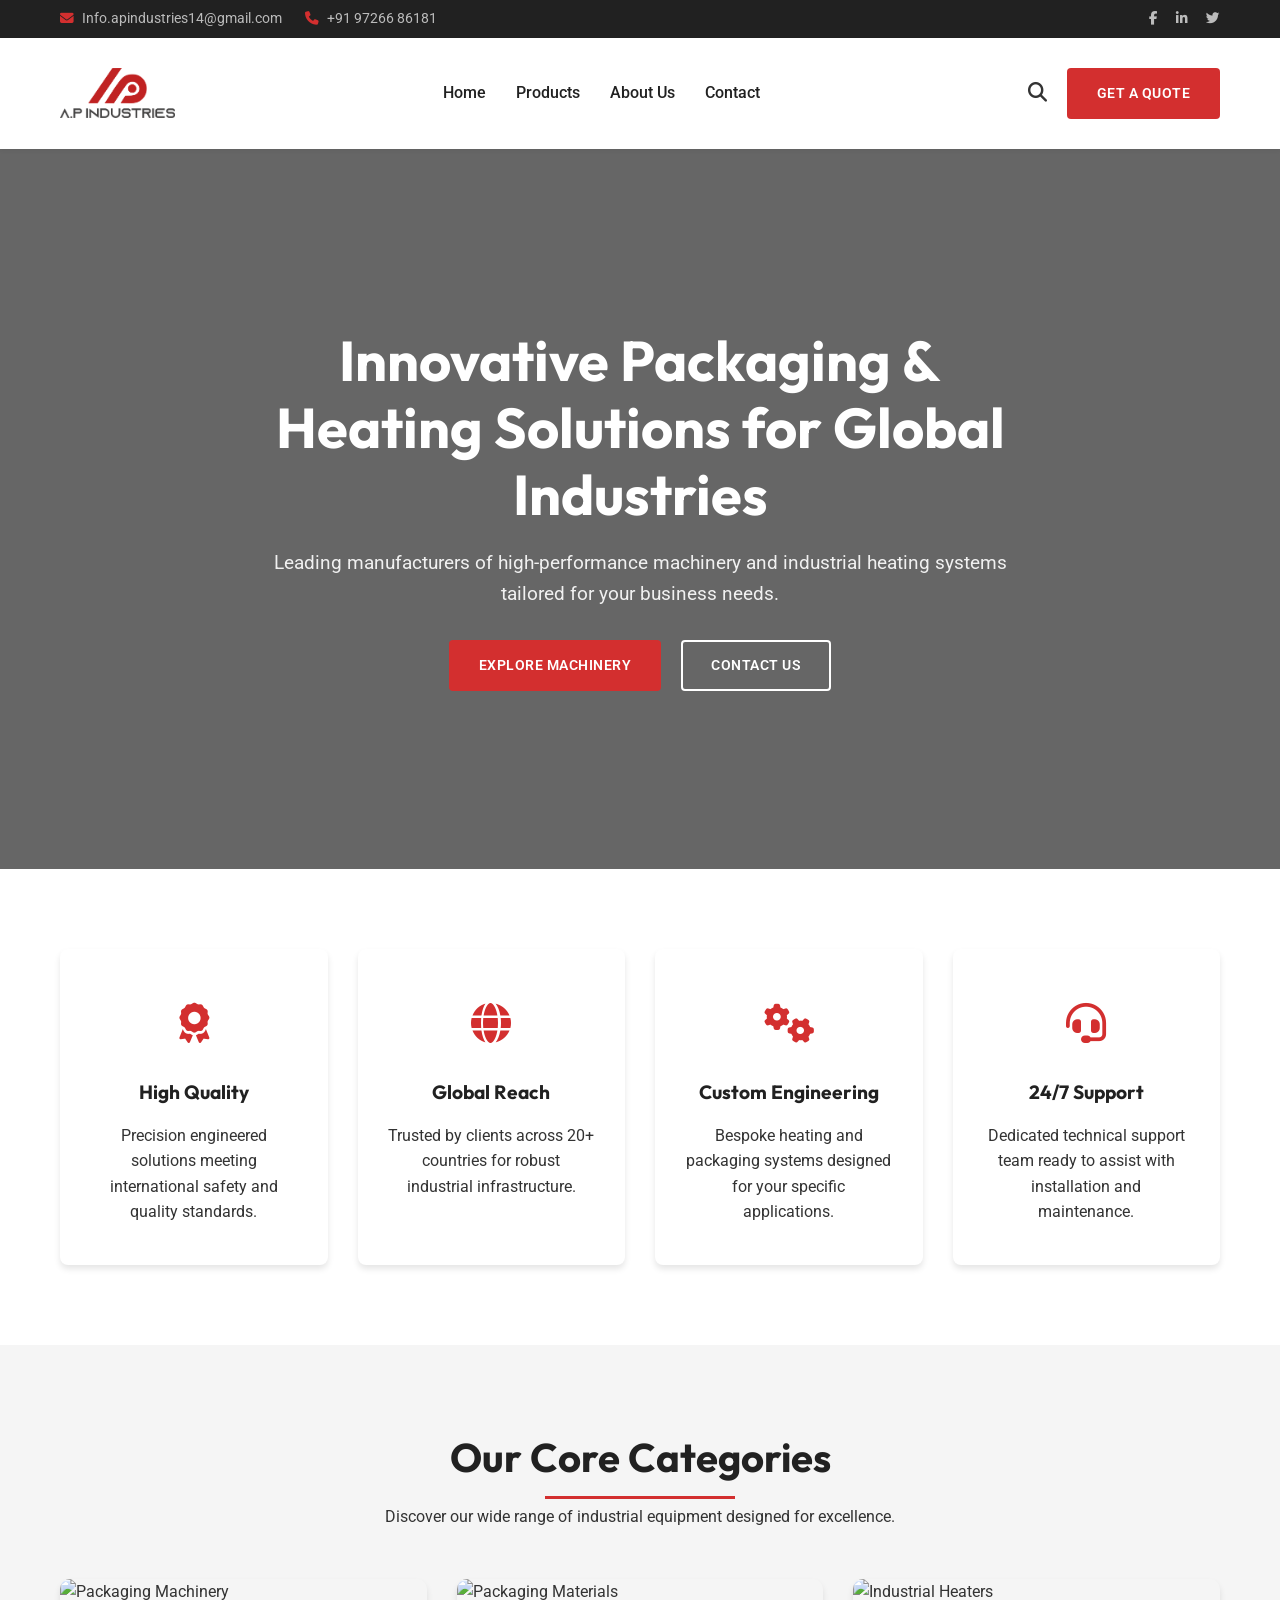
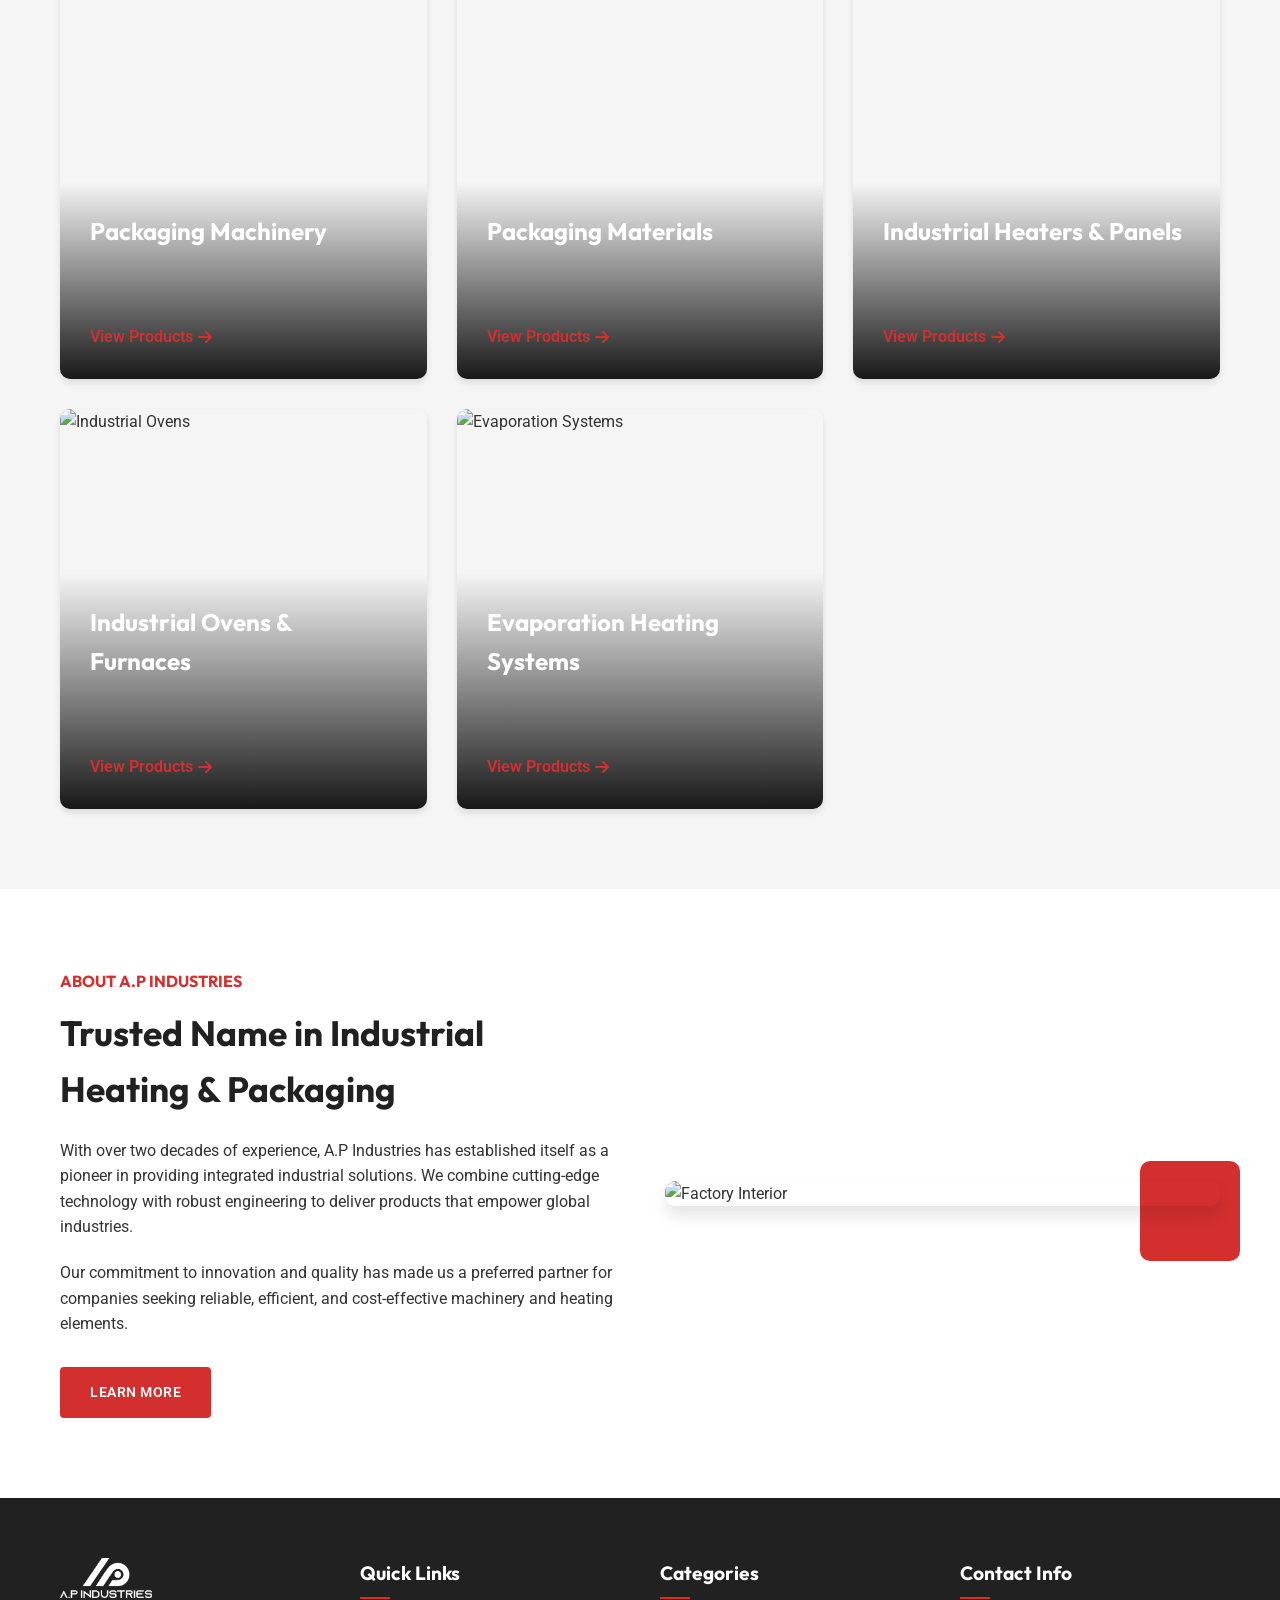
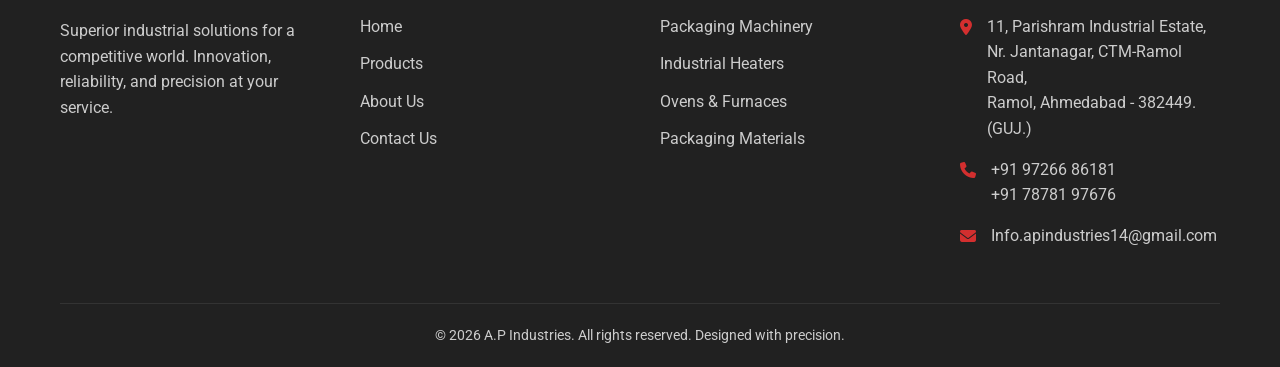
==== index.html @ d13d77f5 "added the Product listing page and fix some UI issues" ====
<!DOCTYPE html>
<html lang="en">

<head>
    <meta charset="UTF-8">
    <meta name="viewport" content="width=device-width, initial-scale=1.0">
    <title>A.P Industries | Innovative Packaging & Heating Solutions</title>

    <!-- SEO Meta Tags -->
    <meta name="description"
        content="A.P Industries is a leading manufacturer of Packaging Machinery, Materials, Industrial Heaters, Ovens, and Evaporation Systems. High-quality industrial solutions.">
    <meta name="keywords"
        content="Packaging Machinery, Industrial Heaters, Control Panels, Industrial Ovens, Furnaces, Evaporation Systems, AP Industries">
    <meta name="author" content="A.P Industries">

    <!-- Favicon -->
    <link rel="icon" href="images/favicon.ico" type="image/x-icon">

    <!-- External CSS -->
    <link rel="stylesheet" href="css/style.css">

    <!-- Font Awesome for Icons -->
    <link rel="stylesheet" href="https://cdnjs.cloudflare.com/ajax/libs/font-awesome/6.4.0/css/all.min.css">
</head>

<body>

    <!-- Top Bar -->
    <div class="top-bar">
        <div class="container">
            <div class="top-bar-info">
                <span><i class="fas fa-envelope"></i> Info.apindustries14@gmail.com</span>
                <span><i class="fas fa-phone"></i> +91 97266 86181</span>
            </div>
            <div class="top-bar-social">
                <a href="#"><i class="fab fa-facebook-f"></i></a>
                <a href="#" style="margin-left: 15px;"><i class="fab fa-linkedin-in"></i></a>
                <a href="#" style="margin-left: 15px;"><i class="fab fa-twitter"></i></a>
            </div>
        </div>
    </div>

    <!-- Header Navigation -->
    <header>
        <div class="container">
            <nav class="nav-container">
                <a href="index.html" class="logo">
                    <img src="images/logo.png" alt="A.P Industries Logo">
                </a>

                <ul class="nav-links">
                    <li><a href="#home">Home</a></li>
                    <li><a href="industrial-packaging-heating-categories.html">Products</a></li>
                    <li><a href="#about">About Us</a></li>
                    <li><a href="contact.html">Contact</a></li>
                </ul>

                <div class="nav-actions">
                    <div class="search-icon"><i class="fas fa-search"></i></div>
                    <a href="contact.html" class="btn btn-primary">Get a Quote</a>
                    <div class="mobile-toggle" id="mobile-menu-open"><i class="fas fa-bars"></i></div>
                </div>
            </nav>
        </div>
    </header>

    <!-- Mobile Menu Drawer -->
    <div class="overlay-bg" id="overlay"></div>
    <div class="mobile-menu" id="mobile-menu">
        <div class="close-menu" id="mobile-menu-close"><i class="fas fa-times"></i></div>
        <ul>
            <li><a href="#home">Home</a></li>
            <li><a href="industrial-packaging-heating-categories.html">Products</a></li>
            <li><a href="#about">About Us</a></li>
            <li><a href="contact.html">Contact</a></li>
            <li><a href="contact.html" style="color: var(--primary-color);">Get a Quote</a></li>
        </ul>
    </div>

    <!-- Hero Section -->
    <section class="hero" id="home">
        <div class="container">
            <div class="hero-content">
                <h1>Innovative Packaging & Heating Solutions for Global Industries</h1>
                <p>Leading manufacturers of high-performance machinery and industrial heating systems tailored for your
                    business needs.</p>
                <div class="hero-btns">
                    <a href="#products" class="btn btn-primary">Explore Machinery</a>
                    <a href="#contact" class="btn btn-outline">Contact Us</a>
                </div>
            </div>
        </div>
    </section>

    <!-- Key Features -->
    <section class="section-padding">
        <div class="container">
            <div class="features-grid">
                <div class="feature-card">
                    <div class="feature-icon"><i class="fas fa-award"></i></div>
                    <h3>High Quality</h3>
                    <p>Precision engineered solutions meeting international safety and quality standards.</p>
                </div>
                <div class="feature-card">
                    <div class="feature-icon"><i class="fas fa-globe"></i></div>
                    <h3>Global Reach</h3>
                    <p>Trusted by clients across 20+ countries for robust industrial infrastructure.</p>
                </div>
                <div class="feature-card">
                    <div class="feature-icon"><i class="fas fa-cogs"></i></div>
                    <h3>Custom Engineering</h3>
                    <p>Bespoke heating and packaging systems designed for your specific applications.</p>
                </div>
                <div class="feature-card">
                    <div class="feature-icon"><i class="fas fa-headset"></i></div>
                    <h3>24/7 Support</h3>
                    <p>Dedicated technical support team ready to assist with installation and maintenance.</p>
                </div>
            </div>
        </div>
    </section>

    <!-- Product Categories -->
    <section class="section-padding" id="products" style="background-color: var(--light-grey);">
        <div class="container">
            <div class="category-header">
                <h2>Our Core Categories</h2>
                <p>Discover our wide range of industrial equipment designed for excellence.</p>
            </div>

            <div class="product-grid">
                <!-- Category 1 -->
                <div class="product-card">
                    <img src="https://images.unsplash.com/photo-1581092160562-40aa08e78837?ixlib=rb-1.2.1&auto=format&fit=crop&w=800&q=80"
                        alt="Packaging Machinery" loading="lazy">
                    <div class="product-overlay">
                        <h3>Packaging Machinery</h3>
                        <p>Fully automated and semi-automated packaging solutions for various industries.</p>
                        <a href="industrial-packaging-heating-categories.html#packaging-machinery" class="view-btn">View
                            Products <i class="fas fa-arrow-right"></i></a>
                    </div>
                </div>

                <!-- Category 2 -->
                <div class="product-card">
                    <img src="https://images.unsplash.com/photo-1590247813693-5541d1c609fd?ixlib=rb-1.2.1&auto=format&fit=crop&w=800&q=80"
                        alt="Packaging Materials" loading="lazy">
                    <div class="product-overlay">
                        <h3>Packaging Materials</h3>
                        <p>High-grade straps, films, and protection materials for secure shipping.</p>
                        <a href="industrial-packaging-heating-categories.html#packaging-materials" class="view-btn">View
                            Products <i class="fas fa-arrow-right"></i></a>
                    </div>
                </div>

                <!-- Category 3 -->
                <div class="product-card">
                    <img src="https://images.unsplash.com/photo-1558346489-19413928158b?ixlib=rb-1.2.1&auto=format&fit=crop&w=800&q=80"
                        alt="Industrial Heaters" loading="lazy">
                    <div class="product-overlay">
                        <h3>Industrial Heaters & Panels</h3>
                        <p>Advanced heating elements and integrated control systems for efficiency.</p>
                        <a href="industrial-packaging-heating-categories.html#industrial-heaters-control-panels"
                            class="view-btn">View Products <i class="fas fa-arrow-right"></i></a>
                    </div>
                </div>

                <!-- Category 4 -->
                <div class="product-card">
                    <img src="https://images.unsplash.com/photo-1621905252507-b354bcadc0d6?ixlib=rb-1.2.1&auto=format&fit=crop&w=800&q=80"
                        alt="Industrial Ovens" loading="lazy">
                    <div class="product-overlay">
                        <h3>Industrial Ovens & Furnaces</h3>
                        <p>High-temperature processing solutions for curing, drying, and batch heating.</p>
                        <a href="industrial-packaging-heating-categories.html#industrial-ovens-furnaces"
                            class="view-btn">View Products <i class="fas fa-arrow-right"></i></a>
                    </div>
                </div>

                <!-- Category 5 -->
                <div class="product-card">
                    <img src="https://images.unsplash.com/photo-1544724569-5f546fd6f2b5?ixlib=rb-1.2.1&auto=format&fit=crop&w=800&q=80"
                        alt="Evaporation Systems" loading="lazy">
                    <div class="product-overlay">
                        <h3>Evaporation Heating Systems</h3>
                        <p>Specialized evaporative technology for chemical and thermal processing.</p>
                        <a href="#" class="view-btn">View Products <i class="fas fa-arrow-right"></i></a>
                    </div>
                </div>
            </div>
        </div>
    </section>

    <!-- About Section -->
    <section class="section-padding" id="about">
        <div class="container">
            <div class="about-flex">
                <div class="about-content">
                    <h4 style="color: var(--primary-color); text-transform: uppercase; margin-bottom: 10px;">About A.P
                        INDUSTRIES</h4>
                    <h2>Trusted Name in Industrial Heating & Packaging</h2>
                    <p>With over two decades of experience, A.P Industries has established itself as a pioneer in
                        providing integrated industrial solutions. We combine cutting-edge technology with robust
                        engineering to deliver products that empower global industries.</p>
                    <p>Our commitment to innovation and quality has made us a preferred partner for companies seeking
                        reliable, efficient, and cost-effective machinery and heating elements.</p>
                    <div style="margin-top: 30px;">
                        <a href="#" class="btn btn-primary">Learn More</a>
                    </div>
                </div>
                <div class="about-image">
                    <img src="https://images.unsplash.com/photo-1504328345606-18bbc8c9d7d1?ixlib=rb-1.2.1&auto=format&fit=crop&w=800&q=80"
                        alt="Factory Interior" loading="lazy">
                </div>
            </div>
        </div>
    </section>

    <!-- Footer -->
    <footer>
        <div class="container">
            <div class="footer-grid">
                <div class="footer-col">
                    <img src="images/logo.png" alt="AP Logo"
                        style="height: 40px; margin-bottom: 20px; filter: brightness(0) invert(1);">
                    <p>Superior industrial solutions for a competitive world. Innovation, reliability, and precision at
                        your service.</p>
                </div>
                <div class="footer-col">
                    <h4>Quick Links</h4>
                    <ul>
                        <li><a href="#home">Home</a></li>
                        <li><a href="industrial-packaging-heating-categories.html">Products</a></li>
                        <li><a href="#about">About Us</a></li>
                        <li><a href="contact.html">Contact Us</a></li>
                    </ul>
                </div>
                <div class="footer-col">
                    <h4>Categories</h4>
                    <ul>
                        <li><a href="industrial-packaging-heating-categories.html#packaging-machinery">Packaging
                                Machinery</a></li>
                        <li><a href="industrial-packaging-heating-categories.html#industrial-heaters-control-panels">Industrial
                                Heaters</a></li>
                        <li><a href="industrial-packaging-heating-categories.html#industrial-ovens-furnaces">Ovens &
                                Furnaces</a></li>
                        <li><a href="industrial-packaging-heating-categories.html#packaging-materials">Packaging
                                Materials</a></li>
                    </ul>
                </div>
                <div class="footer-col">
                    <h4>Contact Info</h4>
                    <div class="contact-item">
                        <i class="fas fa-location-dot"></i>
                        <p>11, Parishram Industrial Estate, Nr. Jantanagar, CTM-Ramol Road,<br>Ramol, Ahmedabad -
                            382449. (GUJ.)</p>
                    </div>
                    <div class="contact-item">
                        <i class="fas fa-phone"></i>
                        <p>+91 97266 86181<br>+91 78781 97676</p>
                    </div>
                    <div class="contact-item">
                        <i class="fas fa-envelope"></i>
                        <p>Info.apindustries14@gmail.com</p>
                    </div>
                </div>
            </div>
            <div class="copyright-bar">
                <p>&copy; 2026 A.P Industries. All rights reserved. Designed with precision.</p>
            </div>
        </div>
    </footer>

    <!-- External JavaScript -->
    <script src="js/main.js"></script>
</body>

</html>
---- css/style.css ----
/* 
    A.P INDUSTRIES - Modern Industrial B2B CSS
    Primary Color: #D32F2F (Deep Red)
    Secondary Color: #212121 (Dark Charcoal)
*/

@import url('https://fonts.googleapis.com/css2?family=Roboto:wght@300;400;500;700&family=Outfit:wght@400;600;800&display=swap');

:root {
    --primary-color: #D32F2F;
    --primary-hover: #B71C1C;
    --secondary-color: #212121;
    --text-color: #333333;
    --light-grey: #F5F5F5;
    --border-color: #E0E0E0;
    --white: #FFFFFF;
    --transition: all 0.3s cubic-bezier(0.4, 0, 0.2, 1);
    --shadow-sm: 0 2px 4px rgba(0,0,0,0.05);
    --shadow-md: 0 4px 6px rgba(0,0,0,0.1);
    --shadow-lg: 0 10px 15px rgba(0,0,0,0.1);
}

* {
    margin: 0;
    padding: 0;
    box-sizing: border-box;
}

html {
    scroll-behavior: smooth;
}

body {
    font-family: 'Roboto', sans-serif;
    line-height: 1.6;
    color: var(--text-color);
    background-color: var(--white);
    overflow-x: hidden;
}

h1, h2, h3, h4, .font-heading {
    font-family: 'Outfit', sans-serif;
    font-weight: 700;
    color: var(--secondary-color);
}

a {
    text-decoration: none;
    color: inherit;
    transition: var(--transition);
}

ul {
    list-style: none;
}

img {
    max-width: 100%;
    height: auto;
    display: block;
}

.container {
    max-width: 1200px;
    margin: 0 auto;
    padding: 0 20px;
}

.section-padding {
    padding: 80px 0;
}

.btn {
    display: inline-block;
    padding: 12px 28px;
    border-radius: 4px;
    font-weight: 600;
    cursor: pointer;
    transition: var(--transition);
    border: 2px solid transparent;
    text-transform: uppercase;
    letter-spacing: 0.5px;
    font-size: 0.9rem;
}

.btn-primary {
    background-color: var(--primary-color);
    color: var(--white);
}

.btn-primary:hover {
    background-color: var(--primary-hover);
    transform: translateY(-2px);
    box-shadow: var(--shadow-md);
}

.btn-outline {
    border-color: var(--white);
    color: var(--white);
}

.btn-outline:hover {
    background-color: var(--white);
    color: var(--primary-color);
}

/* Header & Navigation */
.top-bar {
    background-color: var(--secondary-color);
    color: #BBB;
    padding: 8px 0;
    font-size: 0.85rem;
}

.top-bar .container {
    display: flex;
    justify-content: space-between;
    align-items: center;
}

.top-bar-info span {
    margin-right: 20px;
}

.top-bar-info i {
    color: var(--primary-color);
    margin-right: 5px;
}

header {
    background-color: var(--white);
    box-shadow: var(--shadow-sm);
    position: sticky;
    top: 0;
    z-index: 1000;
}

.nav-container {
    display: flex;
    justify-content: space-between;
    align-items: center;
    padding: 15px 0;
}

.logo img {
    height: 50px;
}

.nav-links {
    display: flex;
    gap: 30px;
    align-items: center;
}

.nav-links a {
    font-weight: 500;
    color: var(--secondary-color);
    position: relative;
}

.nav-links a:after {
    content: '';
    position: absolute;
    width: 0;
    height: 2px;
    bottom: -5px;
    left: 0;
    background-color: var(--primary-color);
    transition: var(--transition);
}

.nav-links a:hover {
    color: var(--primary-color);
}

.nav-links a:hover:after {
    width: 100%;
}

.nav-actions {
    display: flex;
    align-items: center;
    gap: 20px;
}

.search-icon {
    font-size: 1.2rem;
    cursor: pointer;
}

.mobile-toggle {
    display: none;
    font-size: 1.5rem;
    cursor: pointer;
}

/* Hero Section */
.hero {
    height: 80vh;
    min-height: 500px;
    background: linear-gradient(rgba(0,0,0,0.6), rgba(0,0,0,0.6)), url('https://images.unsplash.com/photo-1581091226825-a6a2a5aee158?ixlib=rb-1.2.1&auto=format&fit=crop&w=1350&q=80');
    background-size: cover;
    background-position: center;
    display: flex;
    align-items: center;
    color: var(--white);
    text-align: center;
}

.hero-content {
    max-width: 800px;
    margin: 0 auto;
}

.hero h1 {
    font-size: 3.5rem;
    color: var(--white);
    line-height: 1.2;
    margin-bottom: 20px;
    animation: fadeInUp 0.8s ease-out;
}

.hero p {
    font-size: 1.2rem;
    margin-bottom: 30px;
    opacity: 0.9;
    animation: fadeInUp 1s ease-out;
}

.hero-btns {
    display: flex;
    justify-content: center;
    gap: 20px;
    animation: fadeInUp 1.2s ease-out;
}

/* Key Features */
.features-grid {
    display: grid;
    grid-template-columns: repeat(auto-fit, minmax(250px, 1fr));
    gap: 30px;
}

.feature-card {
    background: var(--white);
    padding: 40px 30px;
    text-align: center;
    border-radius: 8px;
    box-shadow: var(--shadow-md);
    transition: var(--transition);
    border-top: 4px solid transparent;
}

.feature-card:hover {
    transform: translateY(-10px);
    border-top-color: var(--primary-color);
    box-shadow: var(--shadow-lg);
}

.feature-icon {
    font-size: 2.5rem;
    color: var(--primary-color);
    margin-bottom: 20px;
}

.feature-card h3 {
    margin-bottom: 15px;
    font-size: 1.2rem;
}

/* Product Categories */
.category-header {
    text-align: center;
    margin-bottom: 50px;
}

.category-header h2 {
    font-size: 2.5rem;
    margin-bottom: 15px;
    position: relative;
    display: inline-block;
}

.category-header h2:after {
    content: '';
    position: absolute;
    width: 50%;
    height: 3px;
    background-color: var(--primary-color);
    bottom: -10px;
    left: 25%;
}

.product-grid {
    display: grid;
    grid-template-columns: repeat(auto-fit, minmax(350px, 1fr));
    gap: 30px;
}

.product-card {
    position: relative;
    overflow: hidden;
    border-radius: 10px;
    box-shadow: var(--shadow-md);
    height: 400px;
}

.product-card img {
    width: 100%;
    height: 100%;
    object-fit: cover;
    transition: transform 0.5s ease;
}

.product-overlay {
    position: absolute;
    bottom: 0;
    left: 0;
    width: 100%;
    padding: 30px;
    background: linear-gradient(transparent, rgba(0,0,0,0.9));
    color: var(--white);
    transition: var(--transition);
}

.product-card:hover img {
    transform: scale(1.1);
}

.product-card:hover .product-overlay {
    padding-bottom: 50px;
}

.product-overlay h3 {
    color: var(--white);
    font-size: 1.5rem;
    margin-bottom: 10px;
}

.product-overlay p {
    font-size: 0.95rem;
    margin-bottom: 15px;
    opacity: 0;
    transform: translateY(20px);
    transition: var(--transition);
}

.product-card:hover .product-overlay p {
    opacity: 1;
    transform: translateY(0);
}

.view-btn {
    color: var(--primary-color);
    font-weight: 600;
    display: flex;
    align-items: center;
    gap: 5px;
}

.view-btn:hover {
    gap: 10px;
}

/* About Section */
.about-section {
    background-color: var(--light-grey);
}

.about-flex {
    display: flex;
    align-items: center;
    gap: 50px;
}

.about-content {
    flex: 1;
}

.about-image {
    flex: 1;
    position: relative;
}

.about-image img {
    border-radius: 10px;
    box-shadow: var(--shadow-lg);
}

.about-image:after {
    content: '';
    position: absolute;
    top: -20px;
    right: -20px;
    width: 100px;
    height: 100px;
    background-color: var(--primary-color);
    z-index: -1;
    border-radius: 10px;
}

.about-content h2 {
    font-size: 2.2rem;
    margin-bottom: 20px;
}

.about-content p {
    margin-bottom: 20px;
}

/* FooterStyles */
footer {
    background-color: var(--secondary-color);
    color: #CCC;
    padding: 60px 0 0;
}

.footer-grid {
    display: grid;
    grid-template-columns: repeat(auto-fit, minmax(200px, 1fr));
    gap: 40px;
    margin-bottom: 40px;
}

.footer-col h4 {
    color: var(--white);
    margin-bottom: 25px;
    font-size: 1.2rem;
    position: relative;
}

.footer-col h4:after {
    content: '';
    position: absolute;
    width: 30px;
    height: 2px;
    background-color: var(--primary-color);
    bottom: -10px;
    left: 0;
}

.footer-col ul li {
    margin-bottom: 12px;
}

.footer-col ul li a:hover {
    color: var(--primary-color);
    padding-left: 5px;
}

.contact-item {
    display: flex;
    gap: 15px;
    margin-bottom: 15px;
}

.contact-item i {
    color: var(--primary-color);
    margin-top: 5px;
}

.newsletter-form {
    display: flex;
    margin-top: 15px;
}

.newsletter-form input {
    flex: 1;
    padding: 10px;
    border: none;
    border-radius: 4px 0 0 4px;
}

.newsletter-form button {
    background-color: var(--primary-color);
    color: var(--white);
    border: none;
    padding: 0 20px;
    border-radius: 0 4px 4px 0;
    cursor: pointer;
}

.copyright-bar {
    border-top: 1px solid #333;
    padding: 20px 0;
    text-align: center;
    font-size: 0.9rem;
}

/* Animations */
@keyframes fadeInUp {
    from {
        opacity: 0;
        transform: translateY(30px);
    }
    to {
        opacity: 1;
        transform: translateY(0);
    }
}

/* Mobile Responsive */
@media (max-width: 992px) {
    .nav-links {
        display: none;
    }
    
    .mobile-toggle {
        display: block;
    }
    
    .hero h1 {
        font-size: 2.5rem;
    }
    
    .about-flex {
        flex-direction: column;
    }
}

@media (max-width: 768px) {
    .hero h1 {
        font-size: 2rem;
    }
    
    .section-padding {
        padding: 50px 0;
    }
    
    .product-grid {
        grid-template-columns: 1fr;
    }
}

/* Side Menu for Mobile */
.mobile-menu {
    position: fixed;
    top: 0;
    right: -100%;
    width: 300px;
    height: 100vh;
    background-color: var(--secondary-color);
    z-index: 2000;
    padding: 50px 30px;
    transition: 0.5s;
    box-shadow: -5px 0 15px rgba(0,0,0,0.5);
}

.mobile-menu.active {
    right: 0;
}

.mobile-menu .close-menu {
    position: absolute;
    top: 20px;
    right: 20px;
    color: var(--white);
    font-size: 1.5rem;
    cursor: pointer;
}

.mobile-menu ul li {
    margin-bottom: 25px;
}

.mobile-menu ul li a {
    color: var(--white);
    font-size: 1.2rem;
    font-family: 'Outfit', sans-serif;
}

.overlay-bg {
    position: fixed;
    top: 0;
    left: 0;
    width: 100%;
    height: 100%;
    background: rgba(0,0,0,0.7);
    z-index: 1500;
    display: none;
}

.overlay-bg.active {
    display: block;
}

/* ==========================================================================
   Category Page Specific Styles
   ========================================================================== */

/* Categories Hero */
.categories-hero {
    height: 45vh;
    min-height: 320px;
    background: linear-gradient(rgba(33, 33, 33, 0.8), rgba(33, 33, 33, 0.85)), url('https://images.unsplash.com/photo-1581091226825-a6a2a5aee158?ixlib=rb-1.2.1&auto=format&fit=crop&w=1350&q=80');
    background-size: cover;
    background-position: center;
    display: flex;
    align-items: center;
    color: var(--white);
    text-align: center;
}

.categories-hero h1 {
    font-size: 3rem;
    color: var(--white);
    margin-bottom: 15px;
    animation: fadeInUp 0.8s ease-out;
}

.categories-hero p {
    font-size: 1.1rem;
    max-width: 700px;
    margin: 0 auto;
    opacity: 0.9;
    animation: fadeInUp 1s ease-out;
}

/* Category Quick Navigation Cards */
.category-nav-section {
    padding: 60px 0;
    background-color: var(--white);
    border-bottom: 1px solid var(--border-color);
}

.category-nav-grid {
    display: grid;
    grid-template-columns: repeat(auto-fit, minmax(220px, 1fr));
    gap: 20px;
    margin-top: 30px;
}

.category-nav-card {
    background: var(--white);
    border: 1px solid var(--border-color);
    border-radius: 8px;
    padding: 25px 20px;
    text-align: center;
    box-shadow: var(--shadow-sm);
    transition: var(--transition);
    display: block;
}

.category-nav-card:hover {
    transform: translateY(-5px);
    box-shadow: var(--shadow-md);
    border-color: var(--primary-color);
}

.category-nav-card i {
    font-size: 2rem;
    color: var(--primary-color);
    margin-bottom: 15px;
    transition: var(--transition);
}

.category-nav-card:hover i {
    transform: scale(1.1);
}

.category-nav-card h3 {
    font-size: 1.1rem;
    color: var(--secondary-color);
    margin-bottom: 5px;
}

.category-nav-card span {
    font-size: 0.85rem;
    color: var(--primary-color);
    font-weight: 600;
}

/* Category Detail Sections */
.category-detail-section {
    padding: 80px 0;
    scroll-margin-top: 80px; /* Offset for sticky header */
}

.category-detail-section:nth-of-type(even) {
    background-color: var(--light-grey);
}

.category-detail-header {
    margin-bottom: 40px;
}

.category-detail-header h2 {
    font-size: 2.2rem;
    color: var(--secondary-color);
    margin-bottom: 15px;
    display: flex;
    align-items: center;
    gap: 15px;
}

.category-detail-header h2 i {
    color: var(--primary-color);
    font-size: 1.8rem;
}

.category-detail-desc {
    font-size: 1.1rem;
    color: #555;
    max-width: 900px;
    line-height: 1.7;
    margin-bottom: 25px;
}

.category-detail-meta {
    display: grid;
    grid-template-columns: 2fr 1fr;
    gap: 40px;
    margin-bottom: 40px;
}

.category-text-block {
    display: flex;
    flex-direction: column;
    justify-content: center;
}

.category-text-block p {
    margin-bottom: 15px;
    line-height: 1.7;
}

.category-feature-list {
    margin-top: 15px;
    display: grid;
    grid-template-columns: 1fr 1fr;
    gap: 12px;
}

.category-feature-list li {
    display: flex;
    align-items: center;
    gap: 10px;
    font-size: 0.95rem;
}

.category-feature-list li i {
    color: var(--primary-color);
    font-size: 1rem;
}

.category-spec-box {
    background: var(--white);
    border: 1px solid var(--border-color);
    border-radius: 8px;
    padding: 25px;
    box-shadow: var(--shadow-sm);
    align-self: start;
}

.category-detail-section:nth-of-type(even) .category-spec-box {
    background: var(--white);
}

.category-spec-box h4 {
    font-size: 1.1rem;
    margin-bottom: 15px;
    border-bottom: 2px solid var(--primary-color);
    padding-bottom: 8px;
    color: var(--secondary-color);
}

.category-spec-box ul li {
    margin-bottom: 10px;
    font-size: 0.9rem;
    display: flex;
    justify-content: space-between;
    border-bottom: 1px dashed var(--border-color);
    padding-bottom: 5px;
}

.category-spec-box ul li span:last-child {
    font-weight: 600;
    color: var(--secondary-color);
}

/* Category Products Grid */
.category-products-grid {
    display: grid;
    grid-template-columns: repeat(auto-fit, minmax(280px, 1fr));
    gap: 30px;
    margin-top: 30px;
}

.category-product-card {
    background: var(--white);
    border-radius: 8px;
    border: 1px solid var(--border-color);
    overflow: hidden;
    box-shadow: var(--shadow-sm);
    transition: var(--transition);
    display: flex;
    flex-direction: column;
}

.category-product-card:hover {
    transform: translateY(-5px);
    box-shadow: var(--shadow-md);
    border-color: var(--primary-color);
}

.category-product-img-wrapper {
    height: 220px;
    overflow: hidden;
    position: relative;
    background-color: #fafafa;
    border-bottom: 1px solid var(--border-color);
    display: flex;
    align-items: center;
    justify-content: center;
}

.category-product-img-wrapper img {
    max-width: 100%;
    max-height: 100%;
    height: auto;
    width: auto;
    object-fit: contain;
    padding: 15px;
    transition: var(--transition);
}

.category-product-card:hover .category-product-img-wrapper img {
    transform: scale(1.05);
}

.category-product-info {
    padding: 20px;
    display: flex;
    flex-direction: column;
    flex-grow: 1;
}

.category-product-info h3 {
    font-size: 1.15rem;
    margin-bottom: 10px;
    color: var(--secondary-color);
}

.category-product-info p {
    font-size: 0.9rem;
    color: #666;
    line-height: 1.5;
    margin-bottom: 20px;
    flex-grow: 1;
}

.category-product-actions {
    display: flex;
    justify-content: space-between;
    align-items: center;
    border-top: 1px solid var(--border-color);
    padding-top: 15px;
    margin-top: auto;
}

.category-product-actions .product-status {
    font-size: 0.8rem;
    color: #2E7D32;
    font-weight: 600;
    display: flex;
    align-items: center;
    gap: 5px;
}

.category-product-actions .btn-quote {
    background-color: var(--primary-color);
    color: var(--white);
    border: none;
    border-radius: 4px;
    padding: 8px 16px;
    font-size: 0.85rem;
    font-weight: 600;
    cursor: pointer;
    transition: var(--transition);
}

.category-product-actions .btn-quote:hover {
    background-color: var(--primary-hover);
    transform: translateY(-1px);
}

/* Category Quick Inquiry Section */
.category-inquiry-section {
    padding: 80px 0;
    background: linear-gradient(rgba(33, 33, 33, 0.9), rgba(33, 33, 33, 0.95)), url('https://images.unsplash.com/photo-1504328345606-18bbc8c9d7d1?ixlib=rb-1.2.1&auto=format&fit=crop&w=1350&q=80');
    background-size: cover;
    background-position: center;
    color: var(--white);
}

.category-inquiry-flex {
    display: flex;
    align-items: center;
    gap: 50px;
}

.category-inquiry-content {
    flex: 1;
}

.category-inquiry-content h2 {
    color: var(--white);
    font-size: 2.2rem;
    margin-bottom: 20px;
}

.category-inquiry-content p {
    font-size: 1.1rem;
    line-height: 1.7;
    margin-bottom: 20px;
    color: #CCC;
}

.category-inquiry-form {
    flex: 1;
    background: var(--white);
    border-radius: 8px;
    padding: 40px;
    box-shadow: var(--shadow-lg);
    color: var(--secondary-color);
}

.category-inquiry-form h3 {
    margin-bottom: 20px;
    font-size: 1.4rem;
    border-bottom: 2px solid var(--primary-color);
    padding-bottom: 10px;
    color: var(--secondary-color);
}

.form-group-grid {
    display: grid;
    grid-template-columns: 1fr 1fr;
    gap: 15px;
}

.form-control-wrap {
    display: flex;
    flex-direction: column;
    margin-bottom: 15px;
}

.form-control-wrap label {
    font-size: 0.85rem;
    font-weight: 600;
    margin-bottom: 5px;
    color: #555;
}

.form-control-wrap input,
.form-control-wrap select,
.form-control-wrap textarea {
    padding: 10px 15px;
    border: 1px solid var(--border-color);
    border-radius: 4px;
    font-family: inherit;
    font-size: 0.95rem;
    transition: var(--transition);
}

.form-control-wrap input:focus,
.form-control-wrap select:focus,
.form-control-wrap textarea:focus {
    outline: none;
    border-color: var(--primary-color);
    box-shadow: 0 0 5px rgba(211, 47, 47, 0.2);
}

/* Responsive category styling */
@media (max-width: 992px) {
    .category-detail-meta {
        grid-template-columns: 1fr;
        gap: 30px;
    }
    .category-inquiry-flex {
        flex-direction: column;
        gap: 40px;
    }
    .categories-hero h1 {
        font-size: 2.3rem;
    }
    .category-feature-list {
        grid-template-columns: 1fr;
    }
}

.category-view-all-wrap {
    text-align: center;
    margin-top: 45px;
}

/* ==========================================================================
   Compact Product Listing Page Styles
   ========================================================================== */

.product-listing-hero {
    height: 35vh;
    min-height: 250px;
    background: linear-gradient(rgba(33, 33, 33, 0.85), rgba(33, 33, 33, 0.9)), url('https://images.unsplash.com/photo-1581091226825-a6a2a5aee158?ixlib=rb-1.2.1&auto=format&fit=crop&w=1350&q=80');
    background-size: cover;
    background-position: center;
    display: flex;
    align-items: center;
    color: var(--white);
    text-align: center;
}

.product-listing-hero h1 {
    font-size: 2.8rem;
    color: var(--white);
    margin-bottom: 10px;
}

.product-listing-hero p {
    font-size: 1.05rem;
    max-width: 800px;
    margin: 0 auto;
    opacity: 0.9;
}

.compact-listing-grid {
    display: grid;
    grid-template-columns: repeat(auto-fit, minmax(260px, 1fr));
    gap: 25px;
    margin-top: 40px;
}

.compact-product-card {
    background: var(--white);
    border: 1px solid var(--border-color);
    border-radius: 6px;
    overflow: hidden;
    box-shadow: var(--shadow-sm);
    transition: var(--transition);
    display: flex;
    flex-direction: column;
}

.compact-product-card:hover {
    transform: translateY(-4px);
    box-shadow: var(--shadow-md);
    border-color: var(--primary-color);
}

.compact-product-img-wrap {
    height: 160px;
    background-color: #fafafa;
    border-bottom: 1px solid var(--border-color);
    display: flex;
    align-items: center;
    justify-content: center;
    padding: 10px;
}

.compact-product-img-wrap img {
    max-width: 100%;
    max-height: 100%;
    width: auto;
    height: auto;
    object-fit: contain;
    transition: var(--transition);
}

.compact-product-card:hover .compact-product-img-wrap img {
    transform: scale(1.04);
}

.compact-product-content {
    padding: 15px;
    display: flex;
    flex-direction: column;
    flex-grow: 1;
}

.compact-product-content h3 {
    font-size: 1.05rem;
    margin-bottom: 8px;
    color: var(--secondary-color);
    line-height: 1.3;
}

.compact-product-content p {
    font-size: 0.82rem;
    color: #666;
    line-height: 1.4;
    margin-bottom: 12px;
}

.compact-product-specs {
    margin-top: auto;
    border-top: 1px dashed var(--border-color);
    padding-top: 10px;
}

.compact-product-specs h4 {
    font-size: 0.8rem;
    color: var(--secondary-color);
    text-transform: uppercase;
    letter-spacing: 0.5px;
    margin-bottom: 5px;
}

.compact-product-specs ul {
    list-style: none;
    padding: 0;
    margin: 0;
}

.compact-product-specs ul li {
    font-size: 0.78rem;
    line-height: 1.4;
    color: #555;
    display: flex;
    justify-content: space-between;
    border-bottom: 1px solid #f9f9f9;
    padding: 2px 0;
}

.compact-product-specs ul li span:first-child {
    font-weight: 500;
    color: #777;
}

.compact-product-specs ul li span:last-child {
    font-weight: 600;
    color: var(--secondary-color);
}

/* Dense styling adjustments for responsive views */
@media (max-width: 1200px) {
    .compact-listing-grid {
        grid-template-columns: repeat(3, 1fr);
    }
}

@media (max-width: 900px) {
    .compact-listing-grid {
        grid-template-columns: repeat(2, 1fr);
    }
    .product-listing-hero h1 {
        font-size: 2.2rem;
    }
}

@media (max-width: 600px) {
    .compact-listing-grid {
        grid-template-columns: 1fr;
    }
}

/* ==========================================================================
   Contact Page Specific Styles
   ========================================================================== */

.contact-layout-grid {
    display: grid;
    grid-template-columns: 1fr 1.2fr;
    gap: 40px;
    margin-top: 40px;
}

.contact-info-card {
    background: var(--white);
    border: 1px solid var(--border-color);
    border-radius: 8px;
    padding: 40px;
    box-shadow: var(--shadow-md);
    display: flex;
    flex-direction: column;
    gap: 30px;
    height: 100%;
}

.contact-detail-row {
    display: flex;
    gap: 20px;
    align-items: flex-start;
}

.contact-detail-icon {
    width: 50px;
    height: 50px;
    border-radius: 50%;
    background-color: rgba(211, 47, 47, 0.08);
    color: var(--primary-color);
    display: flex;
    align-items: center;
    justify-content: center;
    font-size: 1.3rem;
    flex-shrink: 0;
    transition: var(--transition);
}

.contact-info-card:hover .contact-detail-icon {
    background-color: var(--primary-color);
    color: var(--white);
    transform: scale(1.05);
}

.contact-detail-text {
    display: flex;
    flex-direction: column;
}

.contact-detail-text h4 {
    font-size: 1.05rem;
    margin-bottom: 6px;
    color: var(--secondary-color);
    text-transform: uppercase;
    letter-spacing: 0.5px;
}

.contact-detail-text p {
    font-size: 0.95rem;
    color: #555;
    line-height: 1.6;
}

.contact-detail-text a {
    color: var(--primary-color);
    font-weight: 500;
    transition: var(--transition);
}

.contact-detail-text a:hover {
    color: var(--primary-hover);
    text-decoration: underline;
}

.contact-map-wrap {
    margin-top: 60px;
    border-radius: 8px;
    overflow: hidden;
    box-shadow: var(--shadow-md);
    border: 1px solid var(--border-color);
}

.contact-map-wrap iframe {
    width: 100%;
    height: 450px;
    display: block;
    border: 0;
}

@media (max-width: 992px) {
    .contact-layout-grid {
        grid-template-columns: 1fr;
        gap: 30px;
    }
}
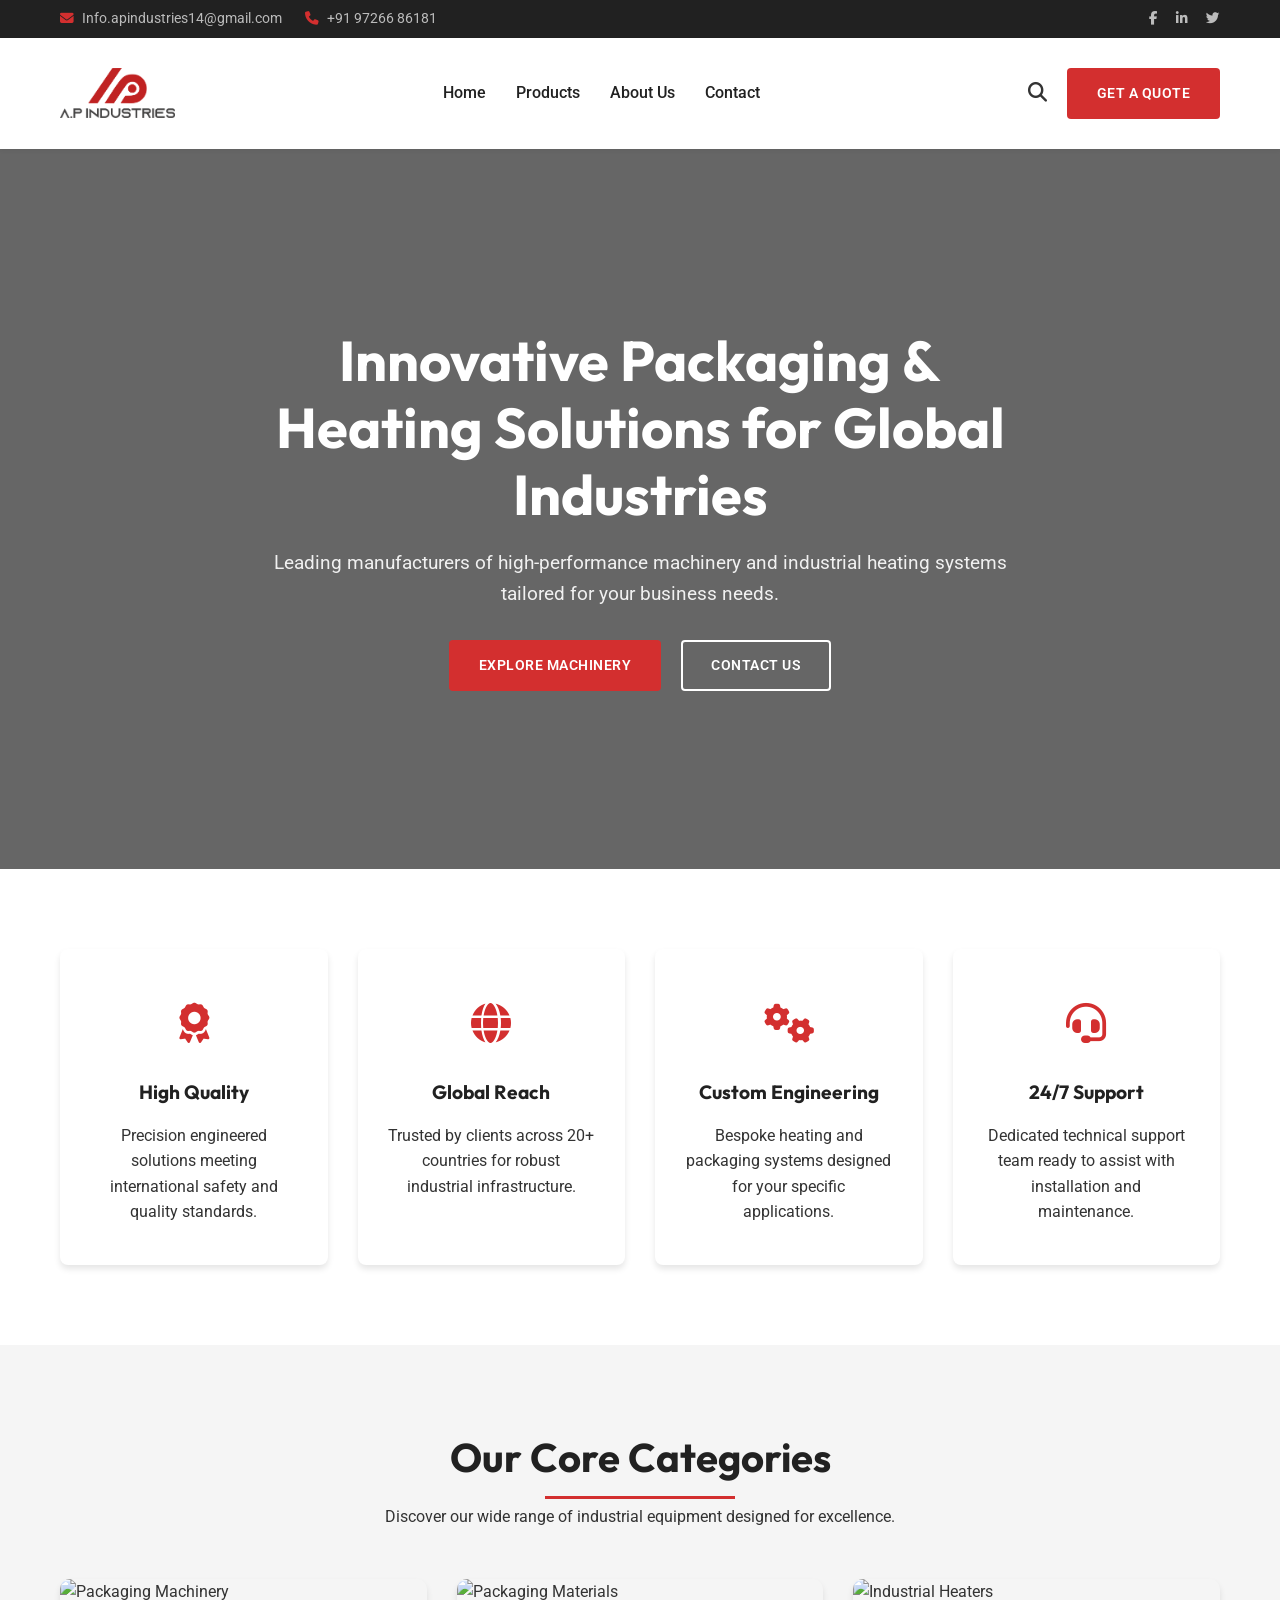
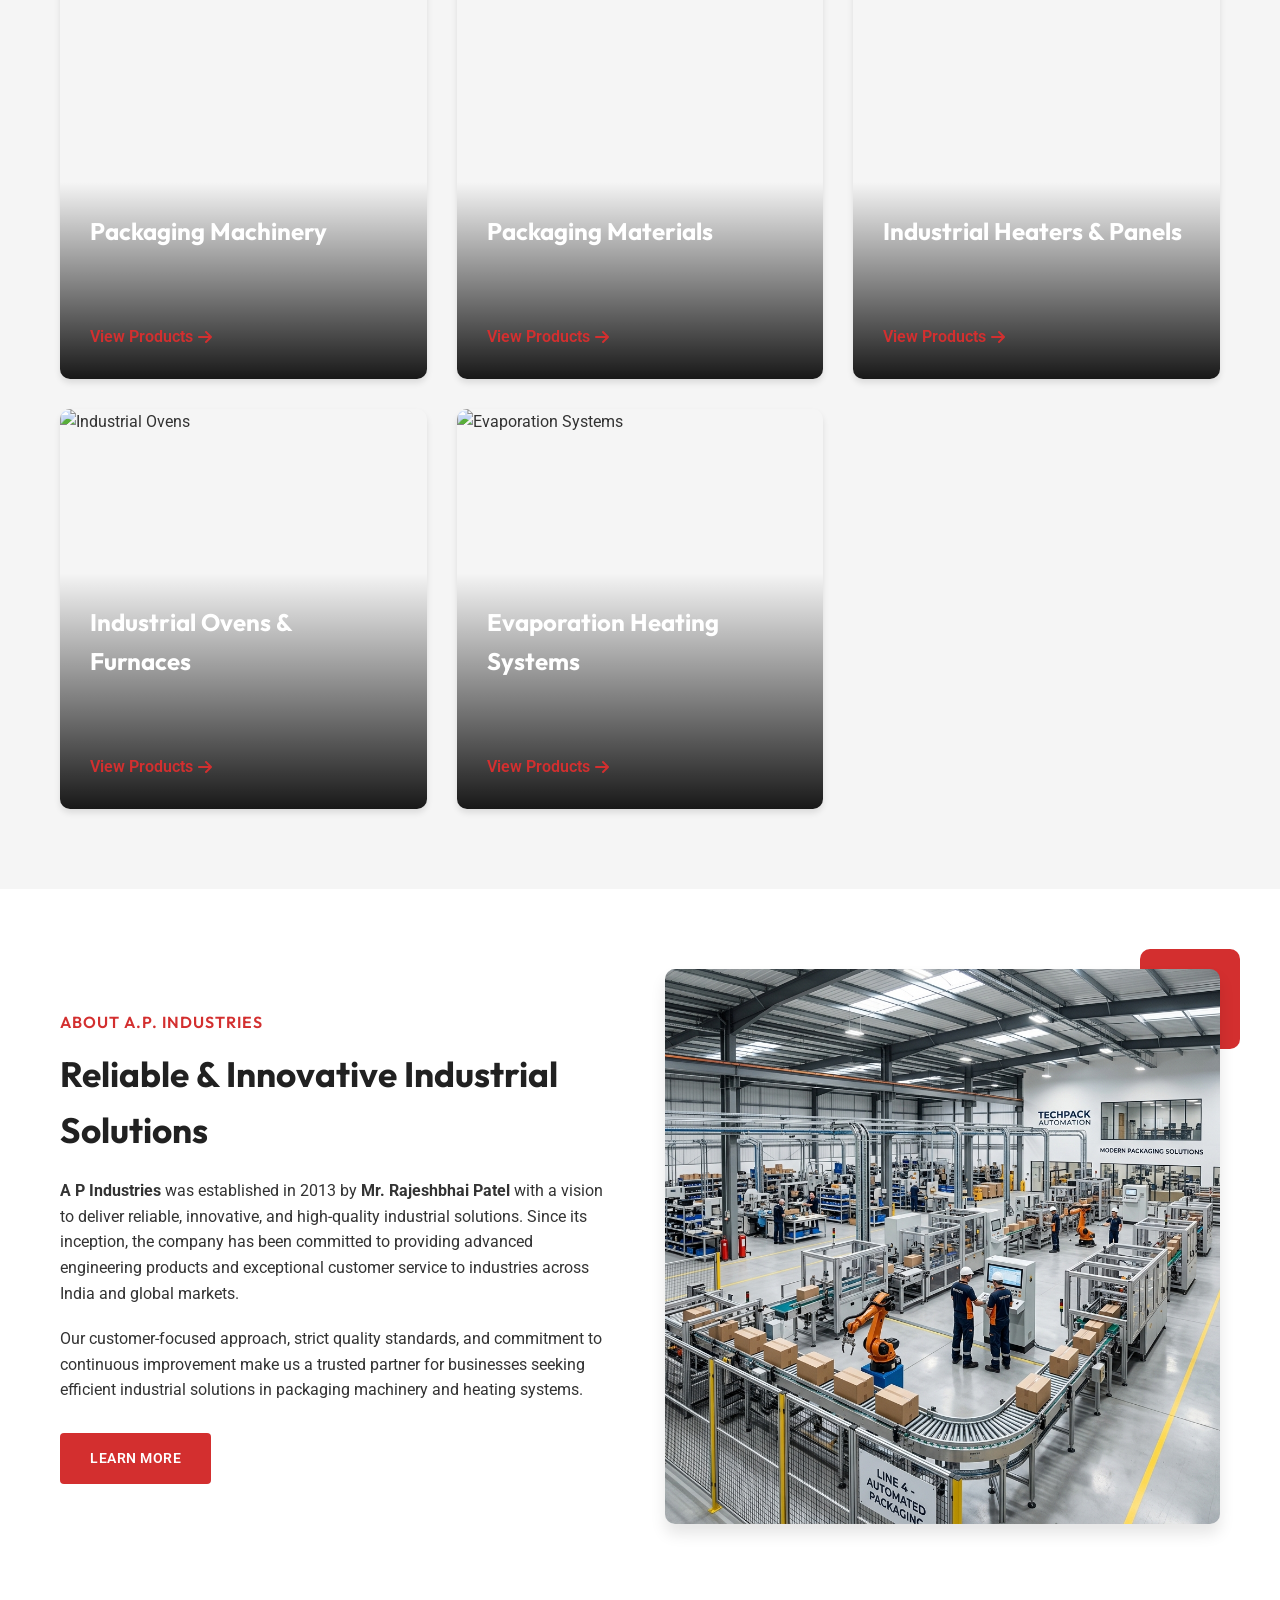
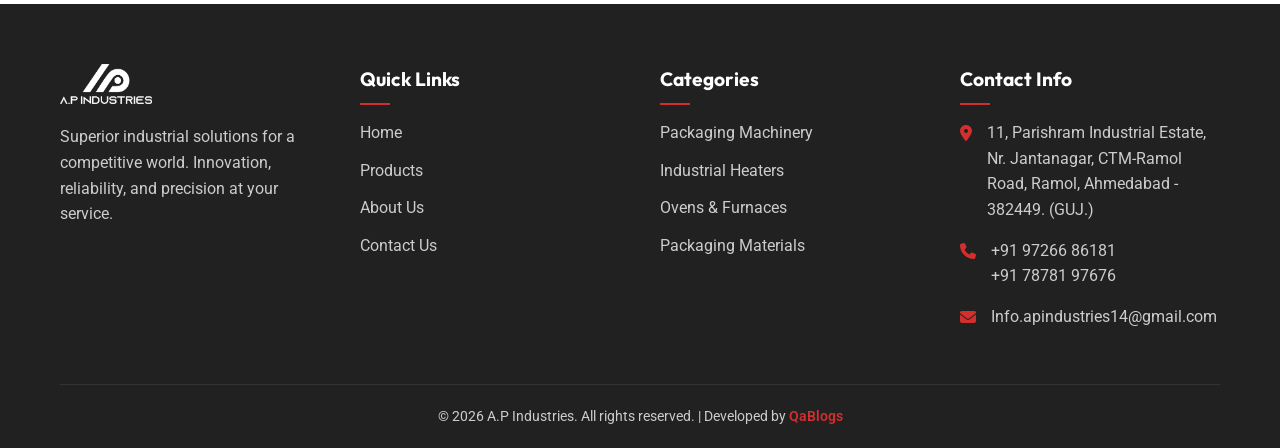
==== commit 3edcd4e1: "Added New About Page and done few minor changes" ====
--- a/index.html
+++ b/index.html
@@ -51,7 +51,7 @@
                 <ul class="nav-links">
                     <li><a href="#home">Home</a></li>
                     <li><a href="industrial-packaging-heating-categories.html">Products</a></li>
-                    <li><a href="#about">About Us</a></li>
+                    <li><a href="about.html">About Us</a></li>
                     <li><a href="contact.html">Contact</a></li>
                 </ul>
 
@@ -71,7 +71,7 @@
         <ul>
             <li><a href="#home">Home</a></li>
             <li><a href="industrial-packaging-heating-categories.html">Products</a></li>
-            <li><a href="#about">About Us</a></li>
+            <li><a href="about.html">About Us</a></li>
             <li><a href="contact.html">Contact</a></li>
             <li><a href="contact.html" style="color: var(--primary-color);">Get a Quote</a></li>
         </ul>
@@ -196,21 +196,23 @@
         <div class="container">
             <div class="about-flex">
                 <div class="about-content">
-                    <h4 style="color: var(--primary-color); text-transform: uppercase; margin-bottom: 10px;">About A.P
-                        INDUSTRIES</h4>
-                    <h2>Trusted Name in Industrial Heating & Packaging</h2>
-                    <p>With over two decades of experience, A.P Industries has established itself as a pioneer in
-                        providing integrated industrial solutions. We combine cutting-edge technology with robust
-                        engineering to deliver products that empower global industries.</p>
-                    <p>Our commitment to innovation and quality has made us a preferred partner for companies seeking
-                        reliable, efficient, and cost-effective machinery and heating elements.</p>
+                    <h4
+                        style="color: var(--primary-color); text-transform: uppercase; margin-bottom: 10px; font-weight: 600; letter-spacing: 1px;">
+                        About A.P. Industries</h4>
+                    <h2>Reliable & Innovative Industrial Solutions</h2>
+                    <p><strong>A P Industries</strong> was established in 2013 by <strong>Mr. Rajeshbhai Patel</strong>
+                        with a vision to deliver reliable, innovative, and high-quality industrial solutions. Since its
+                        inception, the company has been committed to providing advanced engineering products and
+                        exceptional customer service to industries across India and global markets.</p>
+                    <p>Our customer-focused approach, strict quality standards, and commitment to continuous improvement
+                        make us a trusted partner for businesses seeking efficient industrial solutions in packaging
+                        machinery and heating systems.</p>
                     <div style="margin-top: 30px;">
-                        <a href="#" class="btn btn-primary">Learn More</a>
+                        <a href="about.html" class="btn btn-primary">Learn More</a>
                     </div>
                 </div>
                 <div class="about-image">
-                    <img src="https://images.unsplash.com/photo-1504328345606-18bbc8c9d7d1?ixlib=rb-1.2.1&auto=format&fit=crop&w=800&q=80"
-                        alt="Factory Interior" loading="lazy">
+                    <img src="images/about-factory.png" alt="A.P. Industries Manufacturing Facility" loading="lazy">
                 </div>
             </div>
         </div>
@@ -231,7 +233,7 @@
                     <ul>
                         <li><a href="#home">Home</a></li>
                         <li><a href="industrial-packaging-heating-categories.html">Products</a></li>
-                        <li><a href="#about">About Us</a></li>
+                        <li><a href="about.html">About Us</a></li>
                         <li><a href="contact.html">Contact Us</a></li>
                     </ul>
                 </div>
@@ -252,8 +254,8 @@
                     <h4>Contact Info</h4>
                     <div class="contact-item">
                         <i class="fas fa-location-dot"></i>
-                        <p>11, Parishram Industrial Estate, Nr. Jantanagar, CTM-Ramol Road,<br>Ramol, Ahmedabad -
-                            382449. (GUJ.)</p>
+                        <p>11, Parishram Industrial Estate, Nr. Jantanagar, CTM-Ramol Road, Ramol, Ahmedabad - 382449.
+                            (GUJ.)</p>
                     </div>
                     <div class="contact-item">
                         <i class="fas fa-phone"></i>
@@ -266,7 +268,7 @@
                 </div>
             </div>
             <div class="copyright-bar">
-                <p>&copy; 2026 A.P Industries. All rights reserved. Designed with precision.</p>
+                <p>&copy; <span id="current-year">2026</span> A.P Industries. All rights reserved. | Developed by <a href="https://qablogs.com/" class="developer-link" target="_blank" rel="noopener noreferrer">QaBlogs</a></p>
             </div>
         </div>
     </footer>
--- a/css/style.css
+++ b/css/style.css
@@ -487,6 +487,16 @@
     font-size: 0.9rem;
 }
 
+.developer-link {
+    color: var(--primary-color);
+    font-weight: 600;
+}
+
+.developer-link:hover {
+    color: var(--primary-hover);
+    text-decoration: underline;
+}
+
 /* Animations */
 @keyframes fadeInUp {
     from {
@@ -1254,6 +1264,206 @@
     }
 }
 
-
-
-
+/* ==========================================================================
+   About Page Specific Styles
+   ========================================================================== */
+
+.stats-grid {
+    display: grid;
+    grid-template-columns: repeat(auto-fit, minmax(200px, 1fr));
+    gap: 30px;
+    margin-top: 40px;
+}
+
+.stats-card {
+    background: var(--white);
+    border: 1px solid var(--border-color);
+    border-radius: 8px;
+    padding: 30px 20px;
+    text-align: center;
+    box-shadow: var(--shadow-sm);
+    transition: var(--transition);
+}
+
+.stats-card:hover {
+    transform: translateY(-5px);
+    box-shadow: var(--shadow-md);
+    border-color: var(--primary-color);
+}
+
+.stats-card h3 {
+    font-size: 2.5rem;
+    color: var(--primary-color);
+    margin-bottom: 10px;
+    font-family: 'Outfit', sans-serif;
+}
+
+.stats-card p {
+    font-size: 0.85rem;
+    color: #666;
+    font-weight: 600;
+    text-transform: uppercase;
+    letter-spacing: 0.5px;
+}
+
+.philosophy-grid {
+    display: grid;
+    grid-template-columns: repeat(3, 1fr);
+    gap: 30px;
+    margin-top: 40px;
+}
+
+.philosophy-card {
+    background: var(--white);
+    border: 1px solid var(--border-color);
+    border-radius: 8px;
+    padding: 40px 30px;
+    text-align: center;
+    transition: var(--transition);
+    box-shadow: var(--shadow-sm);
+}
+
+.philosophy-card:hover {
+    background: var(--white);
+    border-color: var(--primary-color);
+    transform: translateY(-5px);
+    box-shadow: var(--shadow-md);
+}
+
+.philosophy-card i {
+    font-size: 3rem;
+    color: var(--primary-color);
+    margin-bottom: 20px;
+}
+
+.philosophy-card h3 {
+    color: var(--secondary-color);
+    font-size: 1.5rem;
+    margin-bottom: 15px;
+}
+
+.philosophy-card p {
+    color: var(--text-color);
+    font-size: 0.95rem;
+    line-height: 1.6;
+}
+
+.industries-served-grid {
+    display: grid;
+    grid-template-columns: repeat(auto-fit, minmax(160px, 1fr));
+    gap: 20px;
+    margin-top: 30px;
+}
+
+.industry-item {
+    background: var(--light-grey);
+    border-radius: 6px;
+    padding: 25px 15px;
+    text-align: center;
+    transition: var(--transition);
+    border: 1px solid transparent;
+}
+
+.industry-item:hover {
+    background: var(--white);
+    border-color: var(--primary-color);
+    box-shadow: var(--shadow-md);
+    transform: translateY(-3px);
+}
+
+.industry-item i {
+    font-size: 2.2rem;
+    color: var(--primary-color);
+    margin-bottom: 12px;
+    display: block;
+}
+
+.industry-item span {
+    font-weight: 600;
+    color: var(--secondary-color);
+    font-size: 0.95rem;
+}
+
+@media (max-width: 768px) {
+    .philosophy-grid {
+        grid-template-columns: 1fr;
+    }
+}
+
+.about-layout-grid {
+    display: grid;
+    grid-template-columns: 1fr 1fr;
+    gap: 50px;
+}
+
+@media (max-width: 992px) {
+    .about-layout-grid {
+        grid-template-columns: 1fr;
+        gap: 30px;
+    }
+}
+
+.stats-bar {
+    display: grid;
+    grid-template-columns: repeat(4, 1fr);
+    gap: 30px;
+    margin-top: 50px;
+    padding: 30px 0;
+    border-top: 1px solid var(--border-color);
+    border-bottom: 1px solid var(--border-color);
+}
+
+.stats-item {
+    text-align: center;
+    position: relative;
+}
+
+.stats-item:not(:last-child)::after {
+    content: '';
+    position: absolute;
+    right: -15px;
+    top: 15%;
+    height: 70%;
+    width: 1px;
+    background-color: var(--border-color);
+}
+
+.stats-item h3 {
+    font-size: 2.2rem;
+    color: var(--primary-color);
+    margin-bottom: 8px;
+    font-family: 'Outfit', sans-serif;
+    font-weight: 700;
+    line-height: 1.2;
+}
+
+.stats-item p {
+    font-size: 0.8rem;
+    color: #666;
+    font-weight: 600;
+    text-transform: uppercase;
+    letter-spacing: 1px;
+}
+
+@media (max-width: 992px) {
+    .stats-bar {
+        grid-template-columns: repeat(2, 1fr);
+        gap: 30px;
+    }
+    .stats-item:not(:last-child)::after {
+        display: none;
+    }
+}
+
+@media (max-width: 576px) {
+    .stats-bar {
+        grid-template-columns: 1fr;
+    }
+}
+
+
+
+
+
+
+
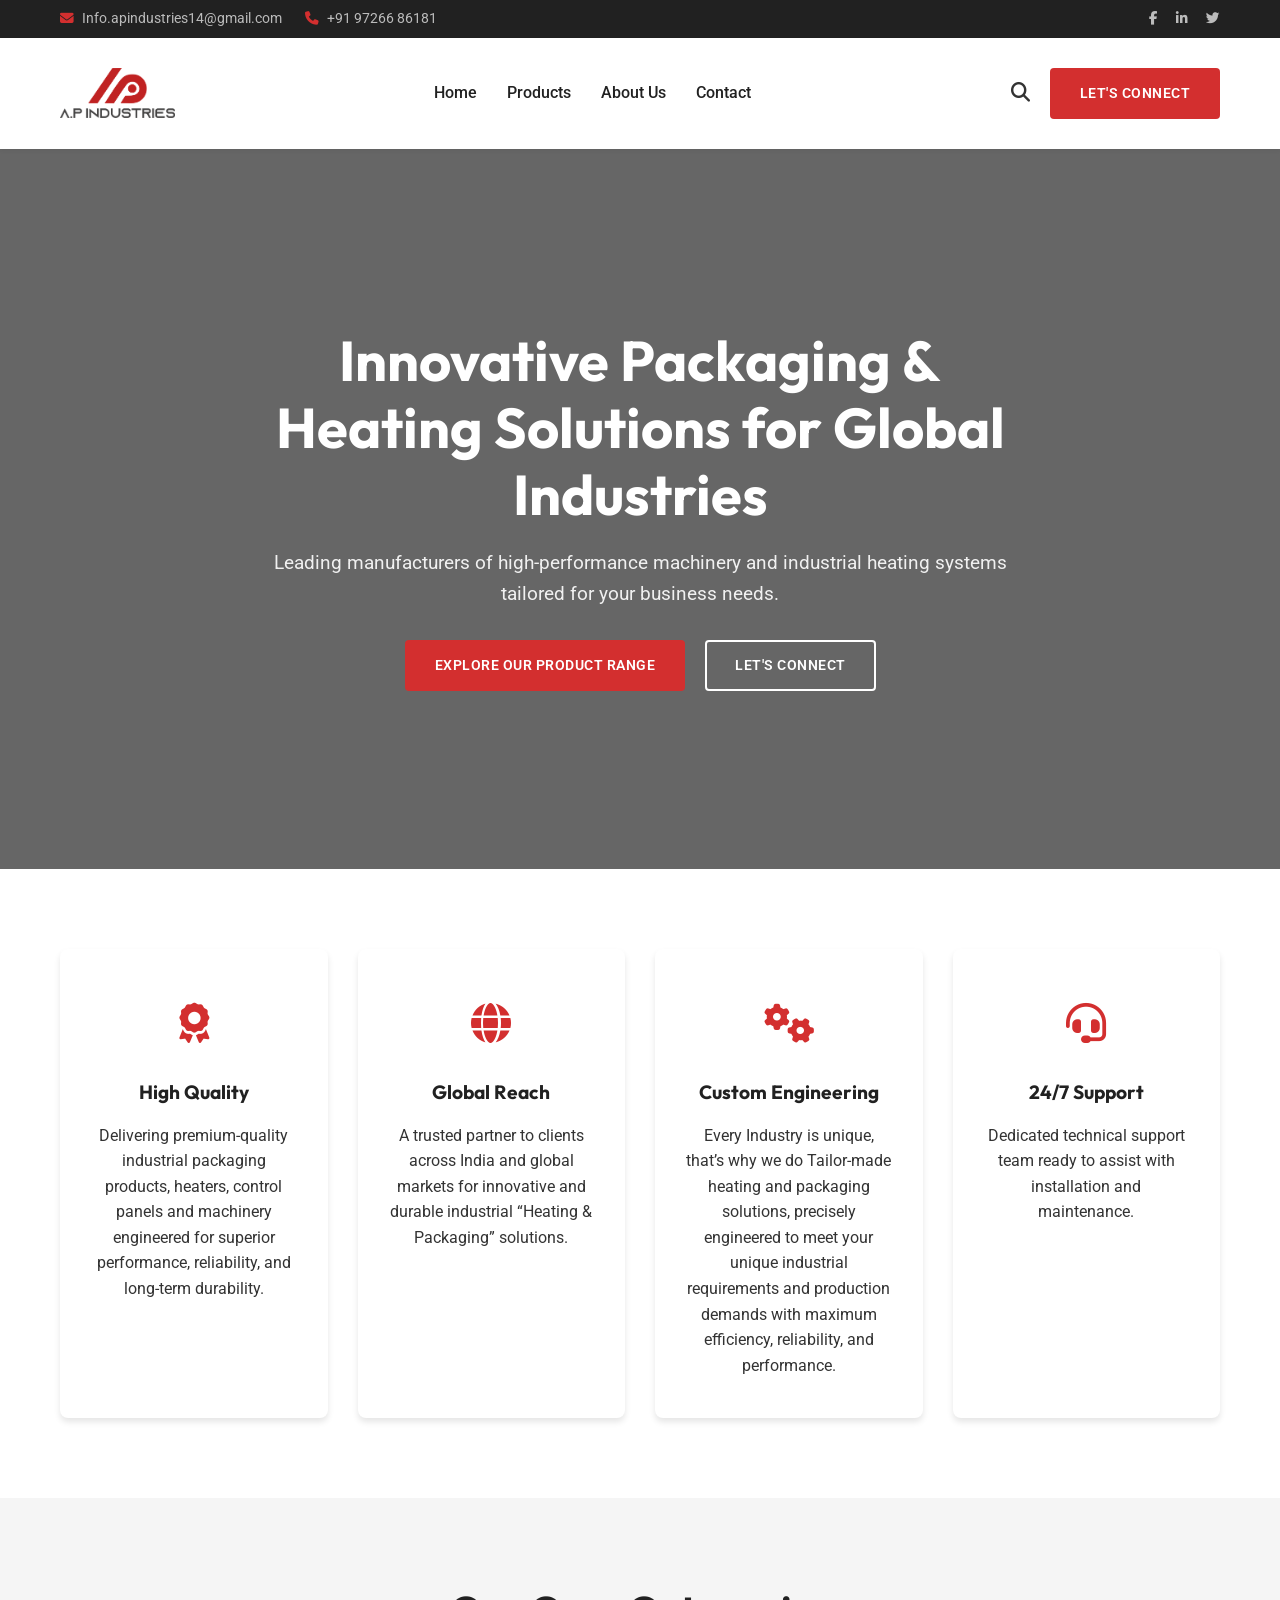
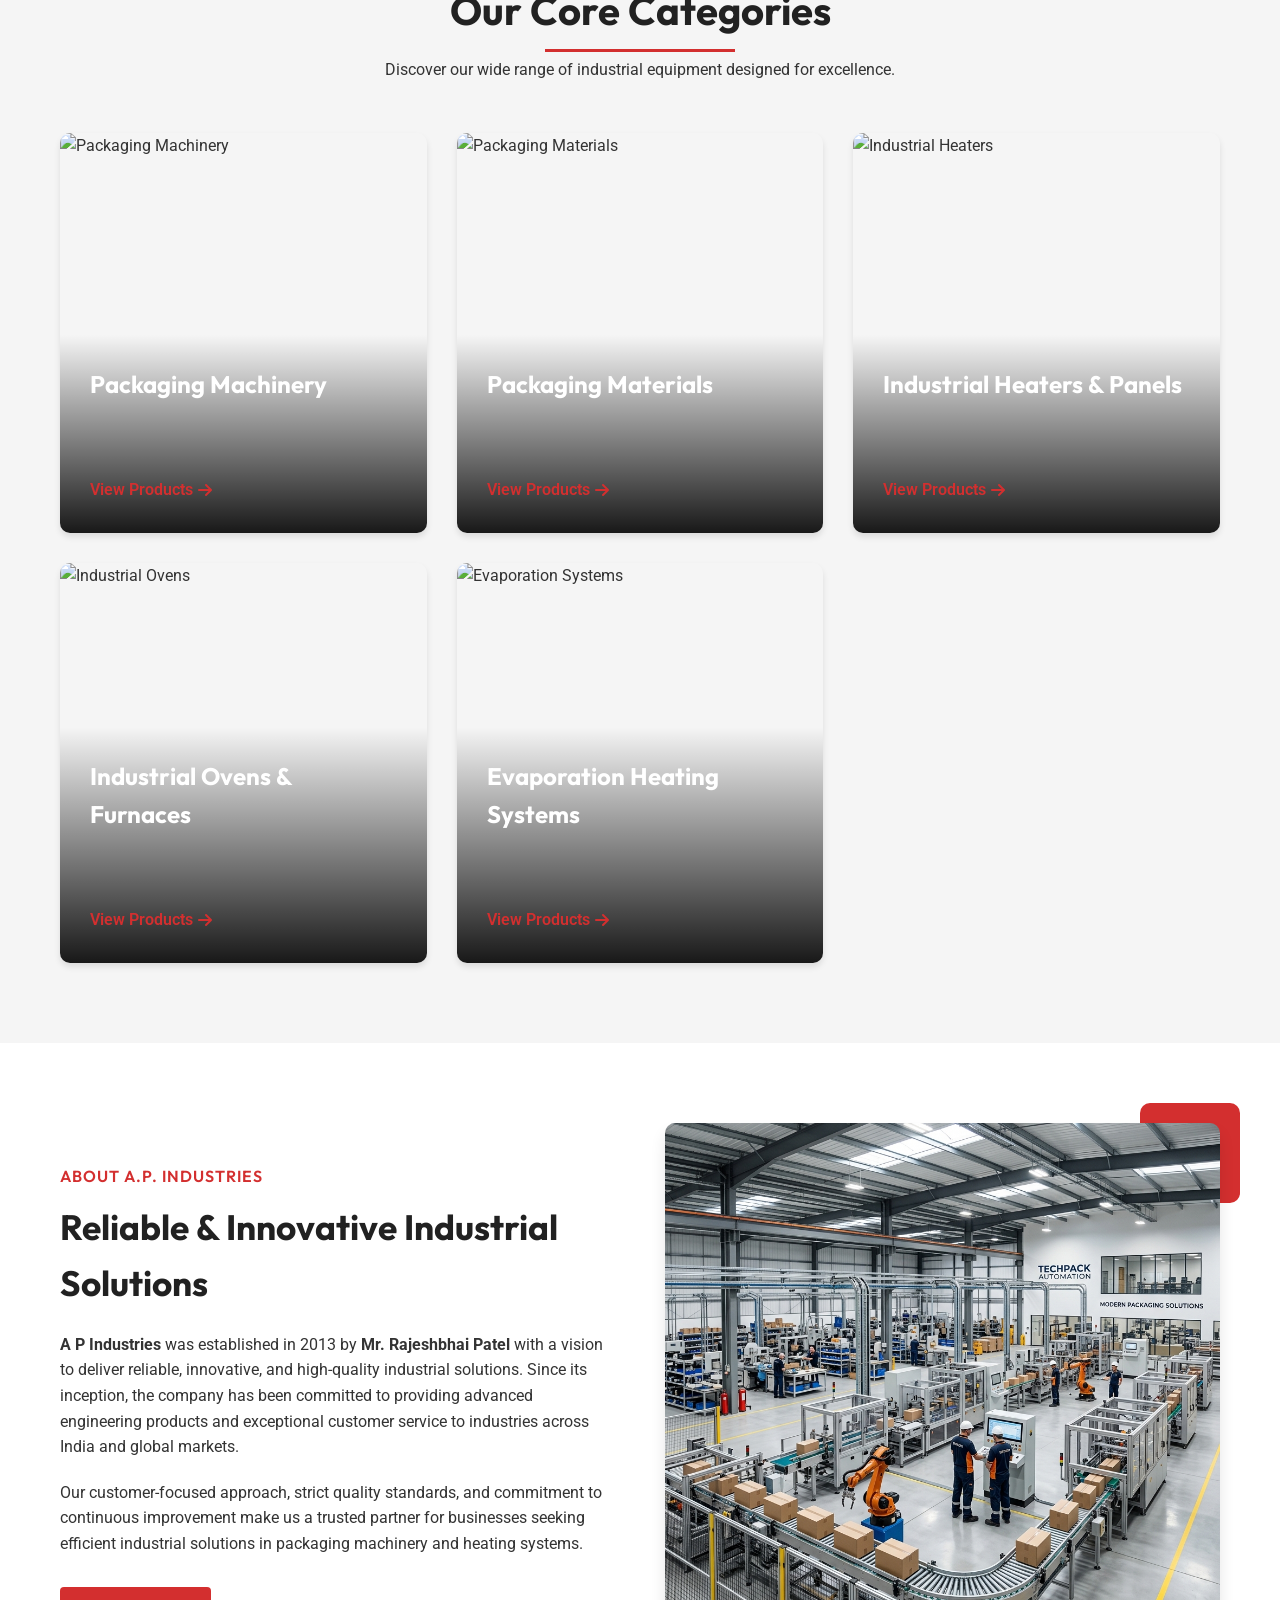
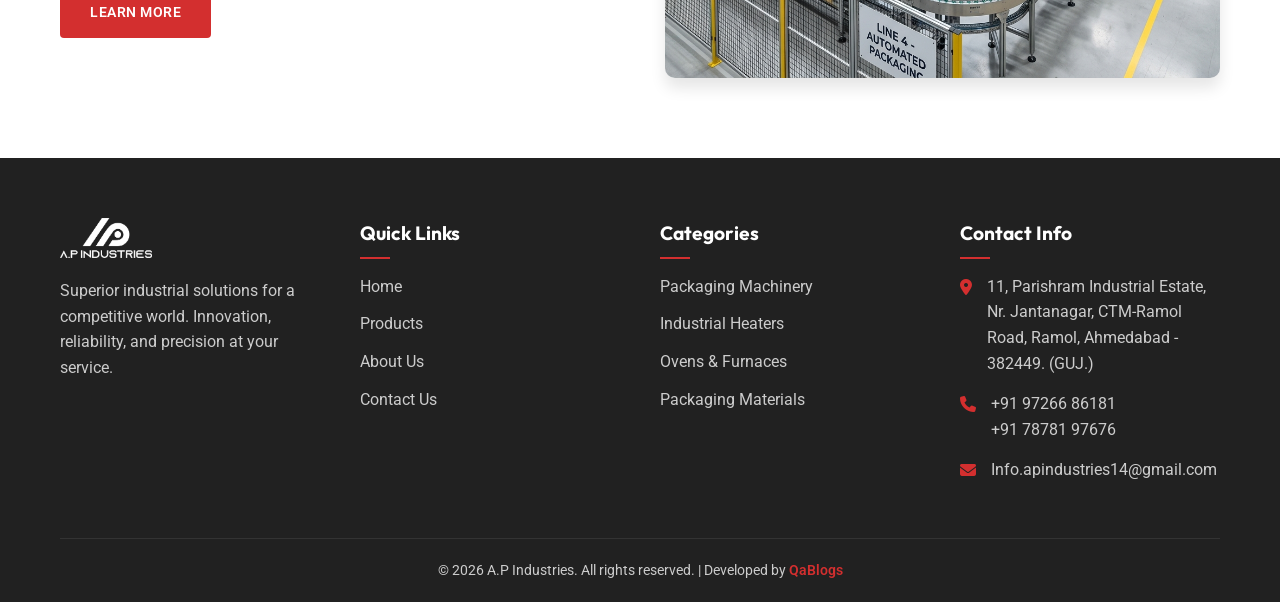
==== commit c5a9eef3: "Added Actual Product and their Product Pages" ====
--- a/index.html
+++ b/index.html
@@ -57,7 +57,7 @@
 
                 <div class="nav-actions">
                     <div class="search-icon"><i class="fas fa-search"></i></div>
-                    <a href="contact.html" class="btn btn-primary">Get a Quote</a>
+                    <a href="contact.html" class="btn btn-primary">Let's Connect</a>
                     <div class="mobile-toggle" id="mobile-menu-open"><i class="fas fa-bars"></i></div>
                 </div>
             </nav>
@@ -73,7 +73,7 @@
             <li><a href="industrial-packaging-heating-categories.html">Products</a></li>
             <li><a href="about.html">About Us</a></li>
             <li><a href="contact.html">Contact</a></li>
-            <li><a href="contact.html" style="color: var(--primary-color);">Get a Quote</a></li>
+            <li><a href="contact.html" style="color: var(--primary-color);">Let's Connect</a></li>
         </ul>
     </div>
 
@@ -85,8 +85,9 @@
                 <p>Leading manufacturers of high-performance machinery and industrial heating systems tailored for your
                     business needs.</p>
                 <div class="hero-btns">
-                    <a href="#products" class="btn btn-primary">Explore Machinery</a>
-                    <a href="#contact" class="btn btn-outline">Contact Us</a>
+                    <a href="industrial-packaging-heating-categories.html" class="btn btn-primary">Explore Our Product
+                        Range</a>
+                    <a href="contact.html" class="btn btn-outline">Let's Connect</a>
                 </div>
             </div>
         </div>
@@ -99,17 +100,21 @@
                 <div class="feature-card">
                     <div class="feature-icon"><i class="fas fa-award"></i></div>
                     <h3>High Quality</h3>
-                    <p>Precision engineered solutions meeting international safety and quality standards.</p>
+                    <p>Delivering premium-quality industrial packaging products, heaters, control panels and machinery
+                        engineered for superior performance, reliability, and long-term durability.</p>
                 </div>
                 <div class="feature-card">
                     <div class="feature-icon"><i class="fas fa-globe"></i></div>
                     <h3>Global Reach</h3>
-                    <p>Trusted by clients across 20+ countries for robust industrial infrastructure.</p>
+                    <p>A trusted partner to clients across India and global markets for innovative and durable
+                        industrial “Heating &amp; Packaging” solutions.</p>
                 </div>
                 <div class="feature-card">
                     <div class="feature-icon"><i class="fas fa-cogs"></i></div>
                     <h3>Custom Engineering</h3>
-                    <p>Bespoke heating and packaging systems designed for your specific applications.</p>
+                    <p>Every Industry is unique, that’s why we do Tailor-made heating and packaging solutions, precisely
+                        engineered to meet your unique industrial requirements and production demands with maximum
+                        efficiency, reliability, and performance.</p>
                 </div>
                 <div class="feature-card">
                     <div class="feature-icon"><i class="fas fa-headset"></i></div>
@@ -268,7 +273,9 @@
                 </div>
             </div>
             <div class="copyright-bar">
-                <p>&copy; <span id="current-year">2026</span> A.P Industries. All rights reserved. | Developed by <a href="https://qablogs.com/" class="developer-link" target="_blank" rel="noopener noreferrer">QaBlogs</a></p>
+                <p>&copy; <span id="current-year">2026</span> A.P Industries. All rights reserved. | Developed by <a
+                        href="https://qablogs.com/" class="developer-link" target="_blank"
+                        rel="noopener noreferrer">QaBlogs</a></p>
             </div>
         </div>
     </footer>
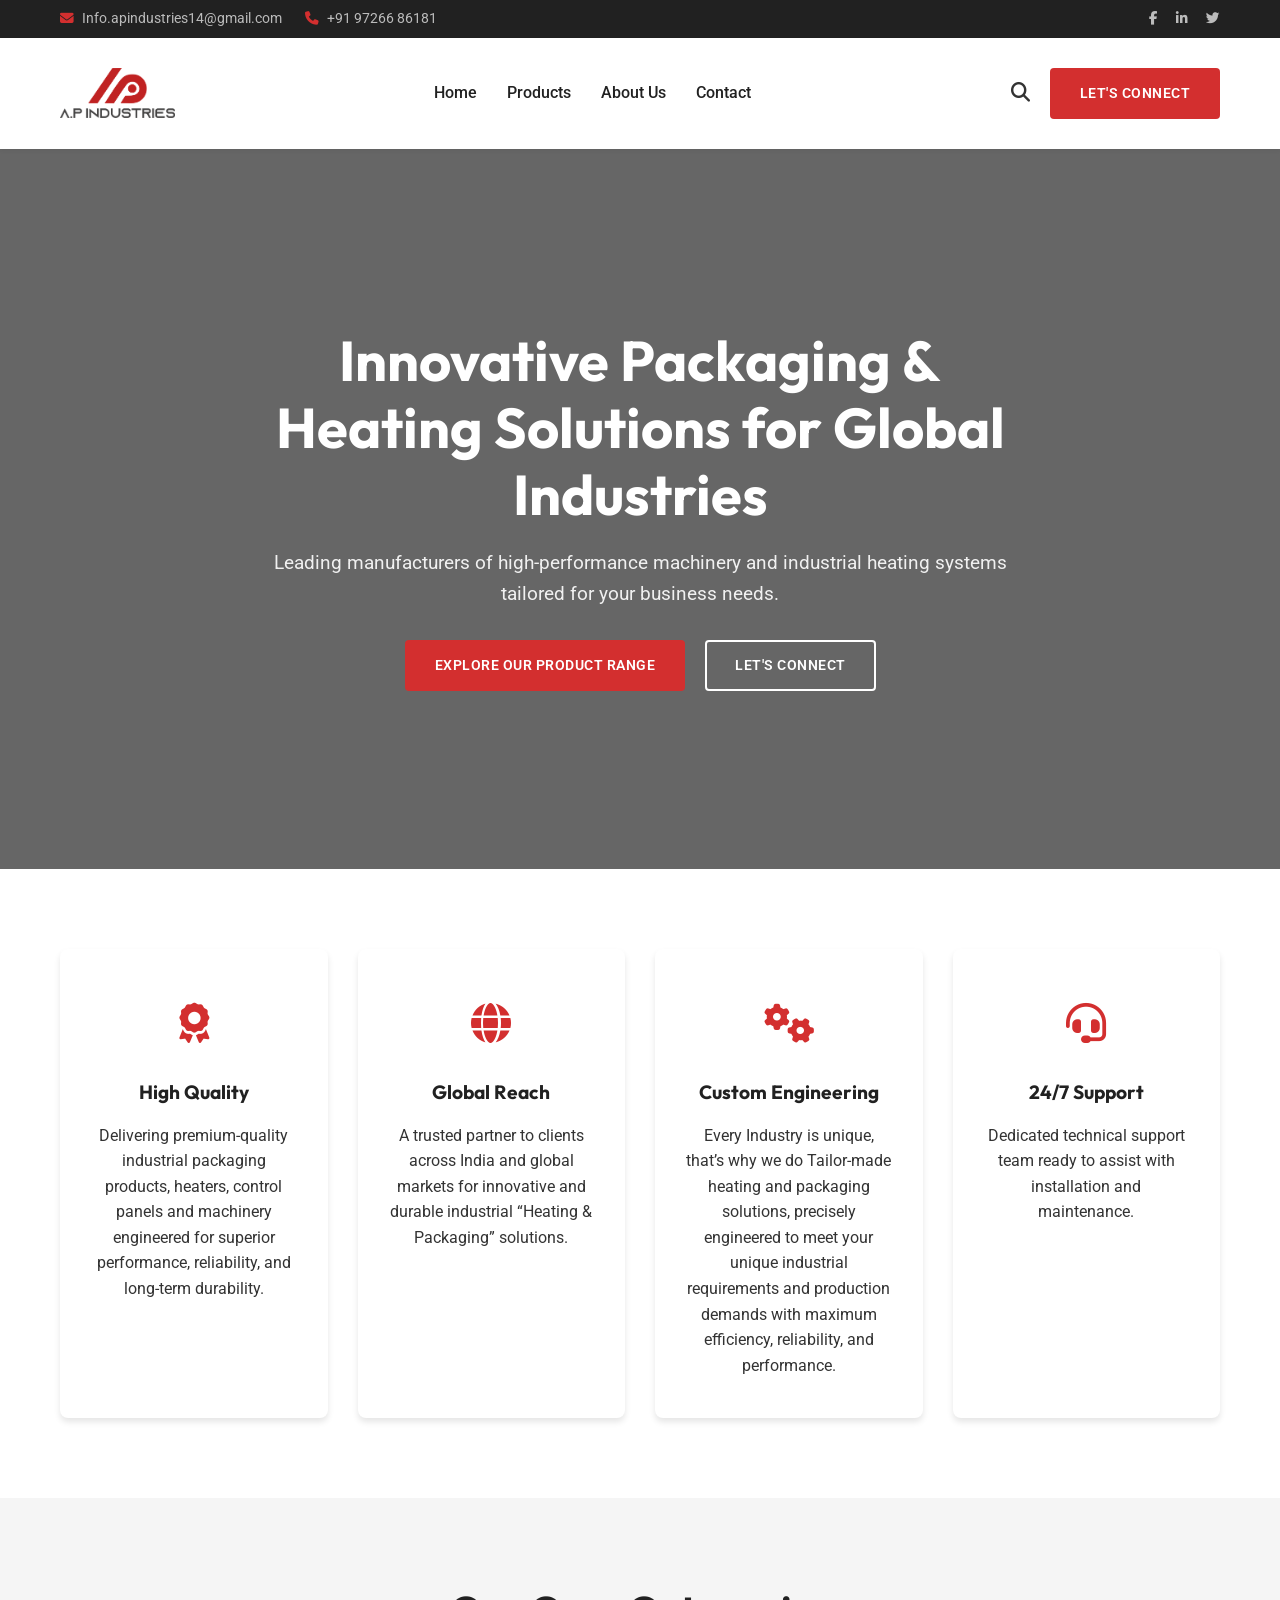
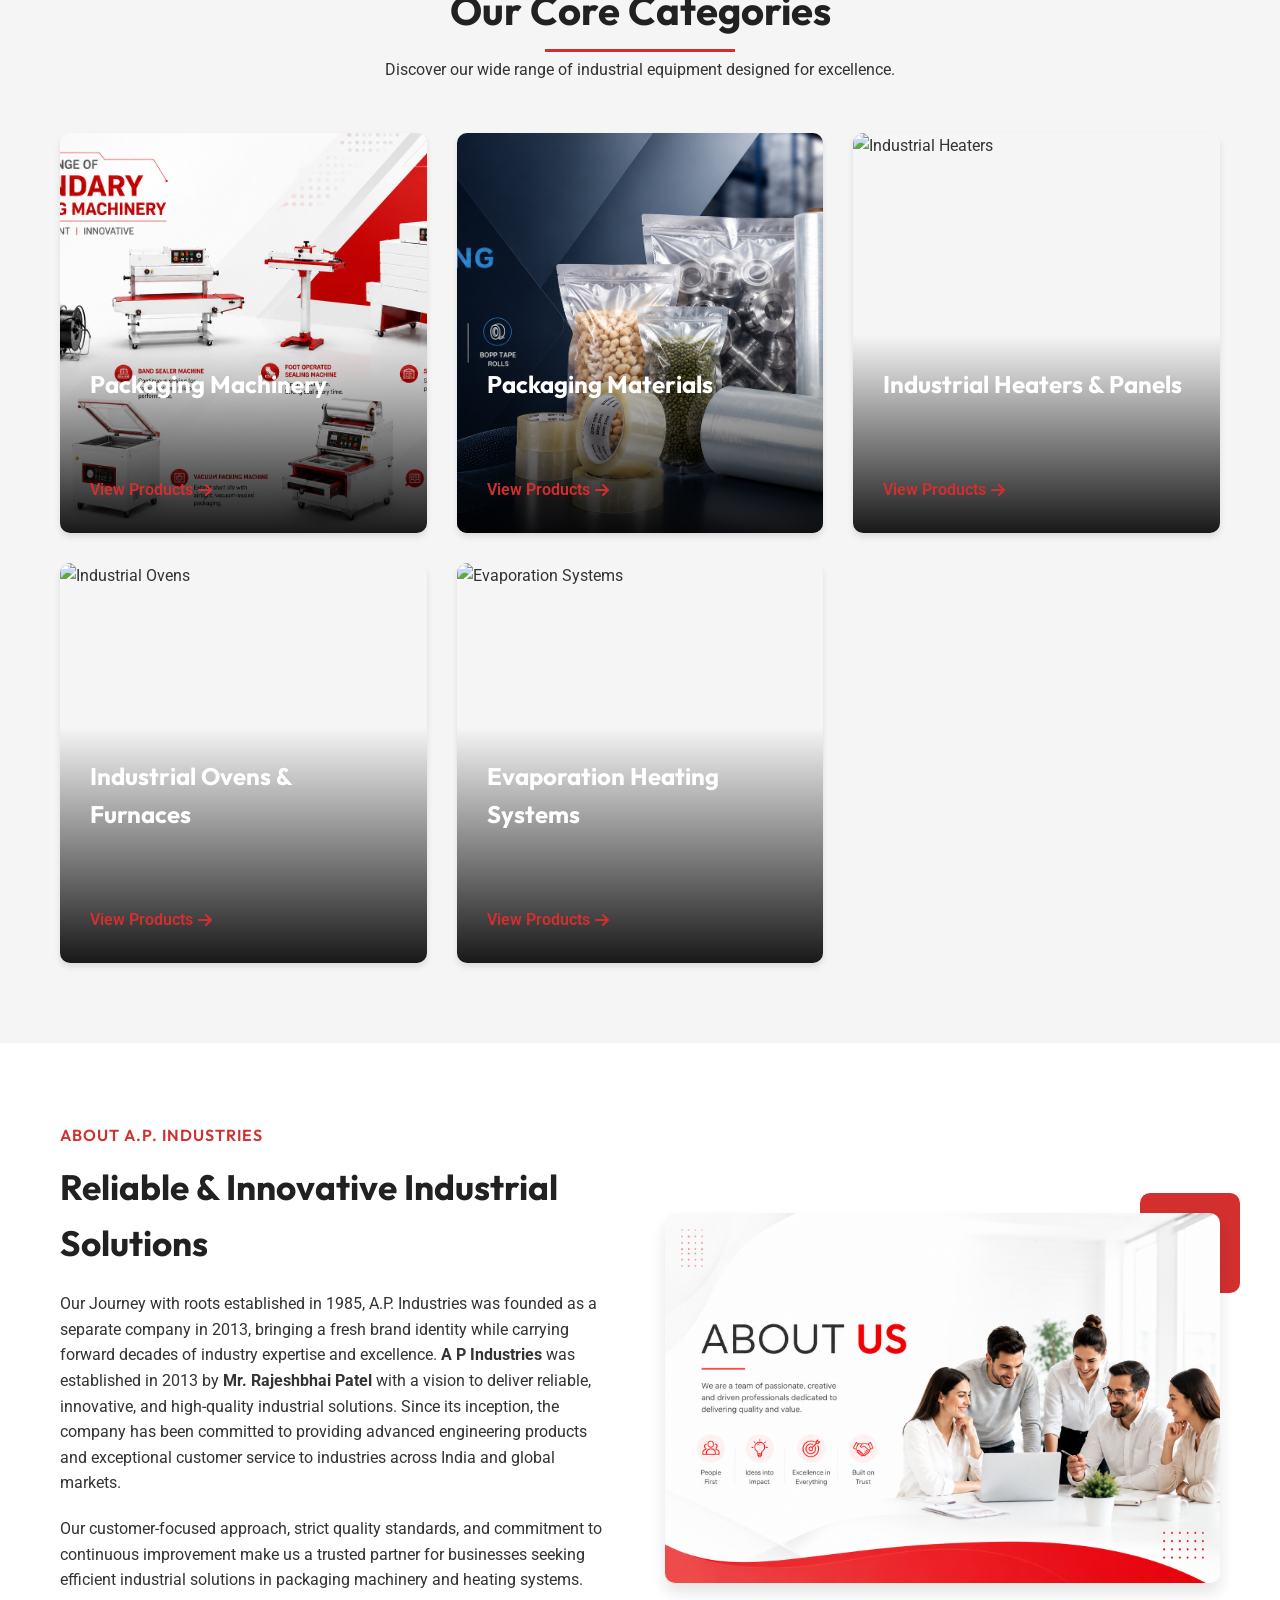
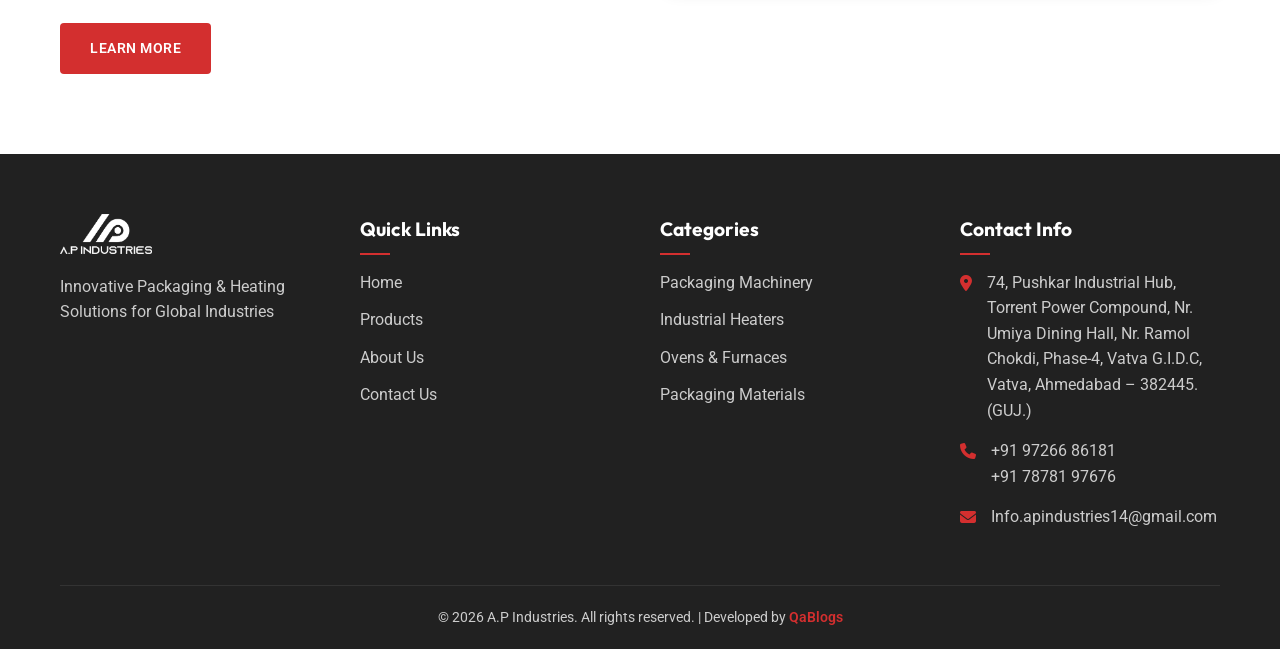
==== commit 7ef49766: "few changes" ====
--- a/index.html
+++ b/index.html
@@ -136,8 +136,7 @@
             <div class="product-grid">
                 <!-- Category 1 -->
                 <div class="product-card">
-                    <img src="https://images.unsplash.com/photo-1581092160562-40aa08e78837?ixlib=rb-1.2.1&auto=format&fit=crop&w=800&q=80"
-                        alt="Packaging Machinery" loading="lazy">
+                    <img src="images/Packging-Machinery.png" alt="Packaging Machinery" loading="lazy">
                     <div class="product-overlay">
                         <h3>Packaging Machinery</h3>
                         <p>Fully automated and semi-automated packaging solutions for various industries.</p>
@@ -148,8 +147,7 @@
 
                 <!-- Category 2 -->
                 <div class="product-card">
-                    <img src="https://images.unsplash.com/photo-1590247813693-5541d1c609fd?ixlib=rb-1.2.1&auto=format&fit=crop&w=800&q=80"
-                        alt="Packaging Materials" loading="lazy">
+                    <img src="images/Packaging-Materials.png" alt="Packaging Materials" loading="lazy">
                     <div class="product-overlay">
                         <h3>Packaging Materials</h3>
                         <p>High-grade straps, films, and protection materials for secure shipping.</p>
@@ -205,10 +203,12 @@
                         style="color: var(--primary-color); text-transform: uppercase; margin-bottom: 10px; font-weight: 600; letter-spacing: 1px;">
                         About A.P. Industries</h4>
                     <h2>Reliable & Innovative Industrial Solutions</h2>
-                    <p><strong>A P Industries</strong> was established in 2013 by <strong>Mr. Rajeshbhai Patel</strong>
-                        with a vision to deliver reliable, innovative, and high-quality industrial solutions. Since its
-                        inception, the company has been committed to providing advanced engineering products and
-                        exceptional customer service to industries across India and global markets.</p>
+                    <p>Our Journey with roots established in 1985, A.P. Industries was founded as a separate company in
+                        2013, bringing a fresh brand identity while carrying forward decades of industry expertise and
+                        excellence. <strong>A P Industries</strong> was established in 2013 by <strong>Mr. Rajeshbhai
+                            Patel</strong> with a vision to deliver reliable, innovative, and high-quality industrial
+                        solutions. Since its inception, the company has been committed to providing advanced engineering
+                        products and exceptional customer service to industries across India and global markets.</p>
                     <p>Our customer-focused approach, strict quality standards, and commitment to continuous improvement
                         make us a trusted partner for businesses seeking efficient industrial solutions in packaging
                         machinery and heating systems.</p>
@@ -217,7 +217,7 @@
                     </div>
                 </div>
                 <div class="about-image">
-                    <img src="images/about-factory.png" alt="A.P. Industries Manufacturing Facility" loading="lazy">
+                    <img src="images/about-us.png" alt="A.P. Industries Manufacturing Facility" loading="lazy">
                 </div>
             </div>
         </div>
@@ -230,8 +230,7 @@
                 <div class="footer-col">
                     <img src="images/logo.png" alt="AP Logo"
                         style="height: 40px; margin-bottom: 20px; filter: brightness(0) invert(1);">
-                    <p>Superior industrial solutions for a competitive world. Innovation, reliability, and precision at
-                        your service.</p>
+                    <p>Innovative Packaging &amp; Heating Solutions for Global Industries</p>
                 </div>
                 <div class="footer-col">
                     <h4>Quick Links</h4>
@@ -259,8 +258,8 @@
                     <h4>Contact Info</h4>
                     <div class="contact-item">
                         <i class="fas fa-location-dot"></i>
-                        <p>11, Parishram Industrial Estate, Nr. Jantanagar, CTM-Ramol Road, Ramol, Ahmedabad - 382449.
-                            (GUJ.)</p>
+                        <p>74, Pushkar Industrial Hub, Torrent Power Compound, Nr. Umiya Dining Hall, Nr. Ramol Chokdi,
+                            Phase-4, Vatva G.I.D.C, Vatva, Ahmedabad – 382445. (GUJ.)</p>
                     </div>
                     <div class="contact-item">
                         <i class="fas fa-phone"></i>
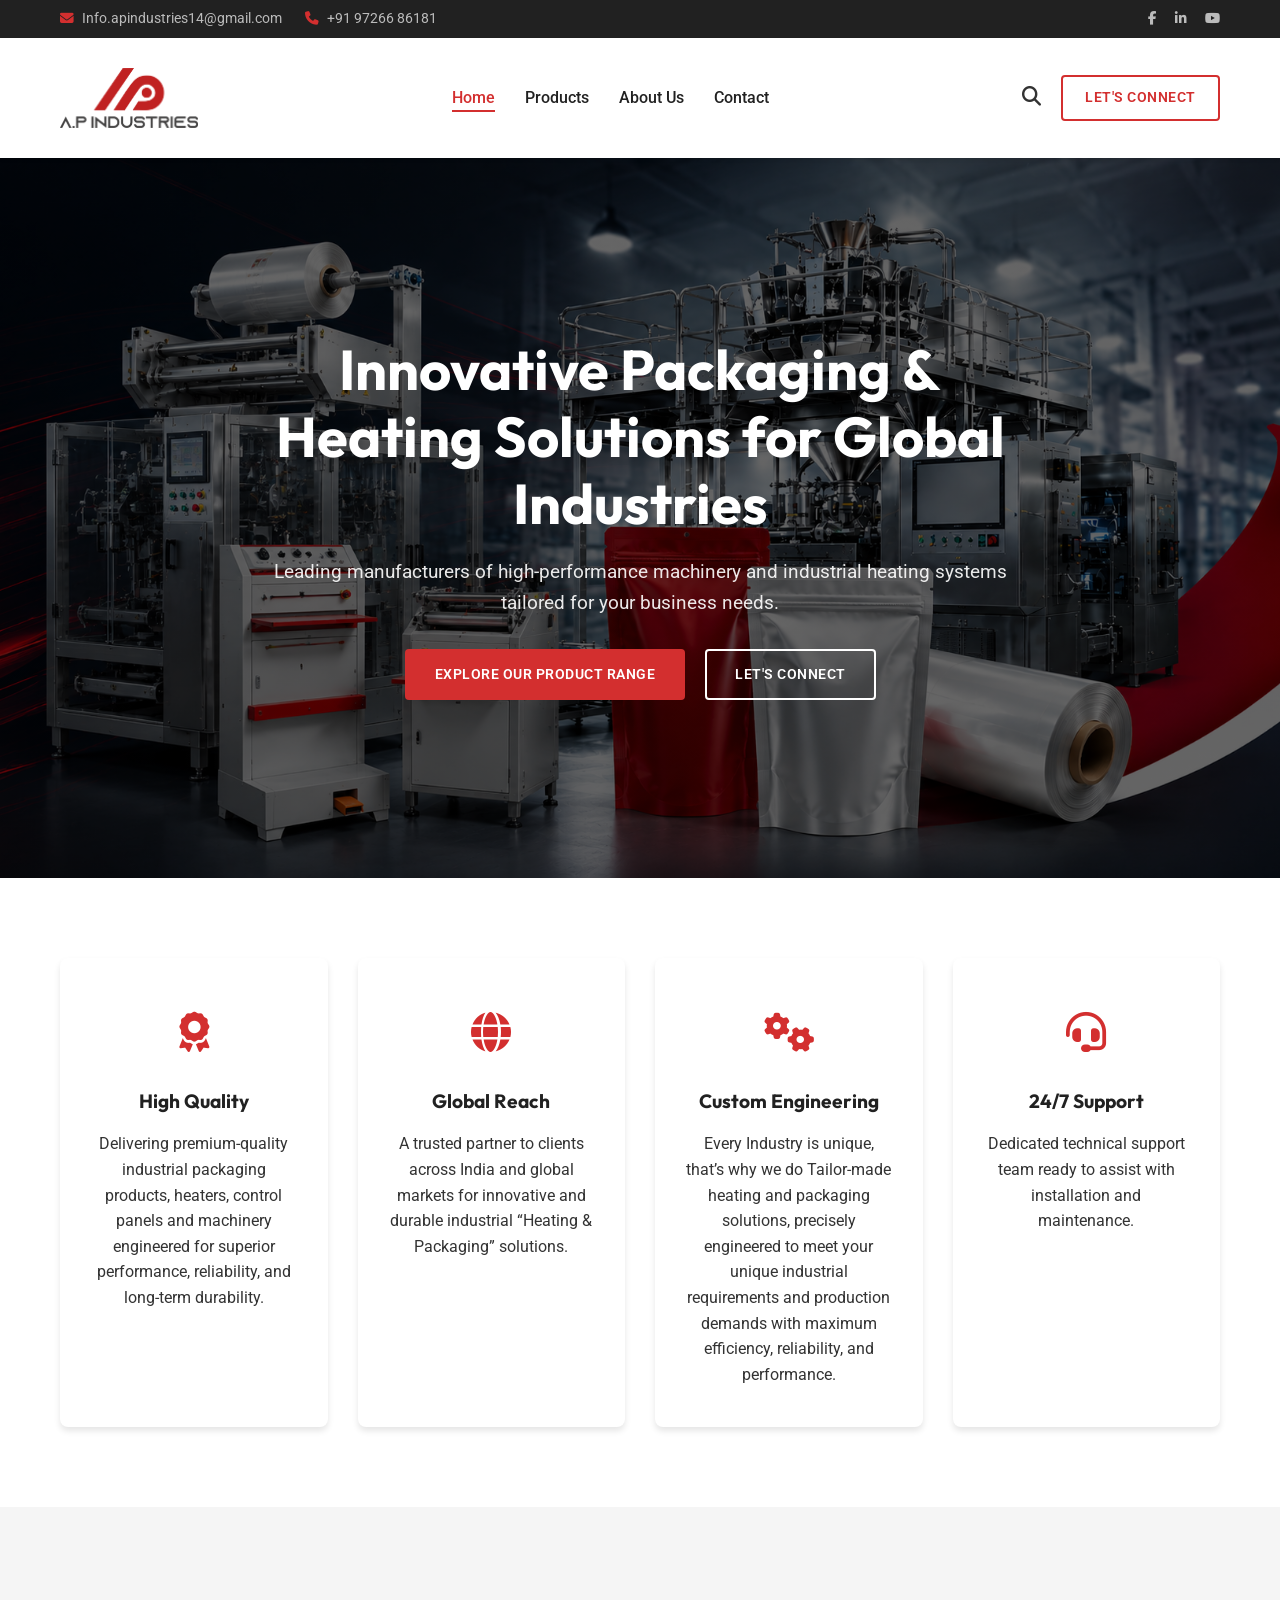
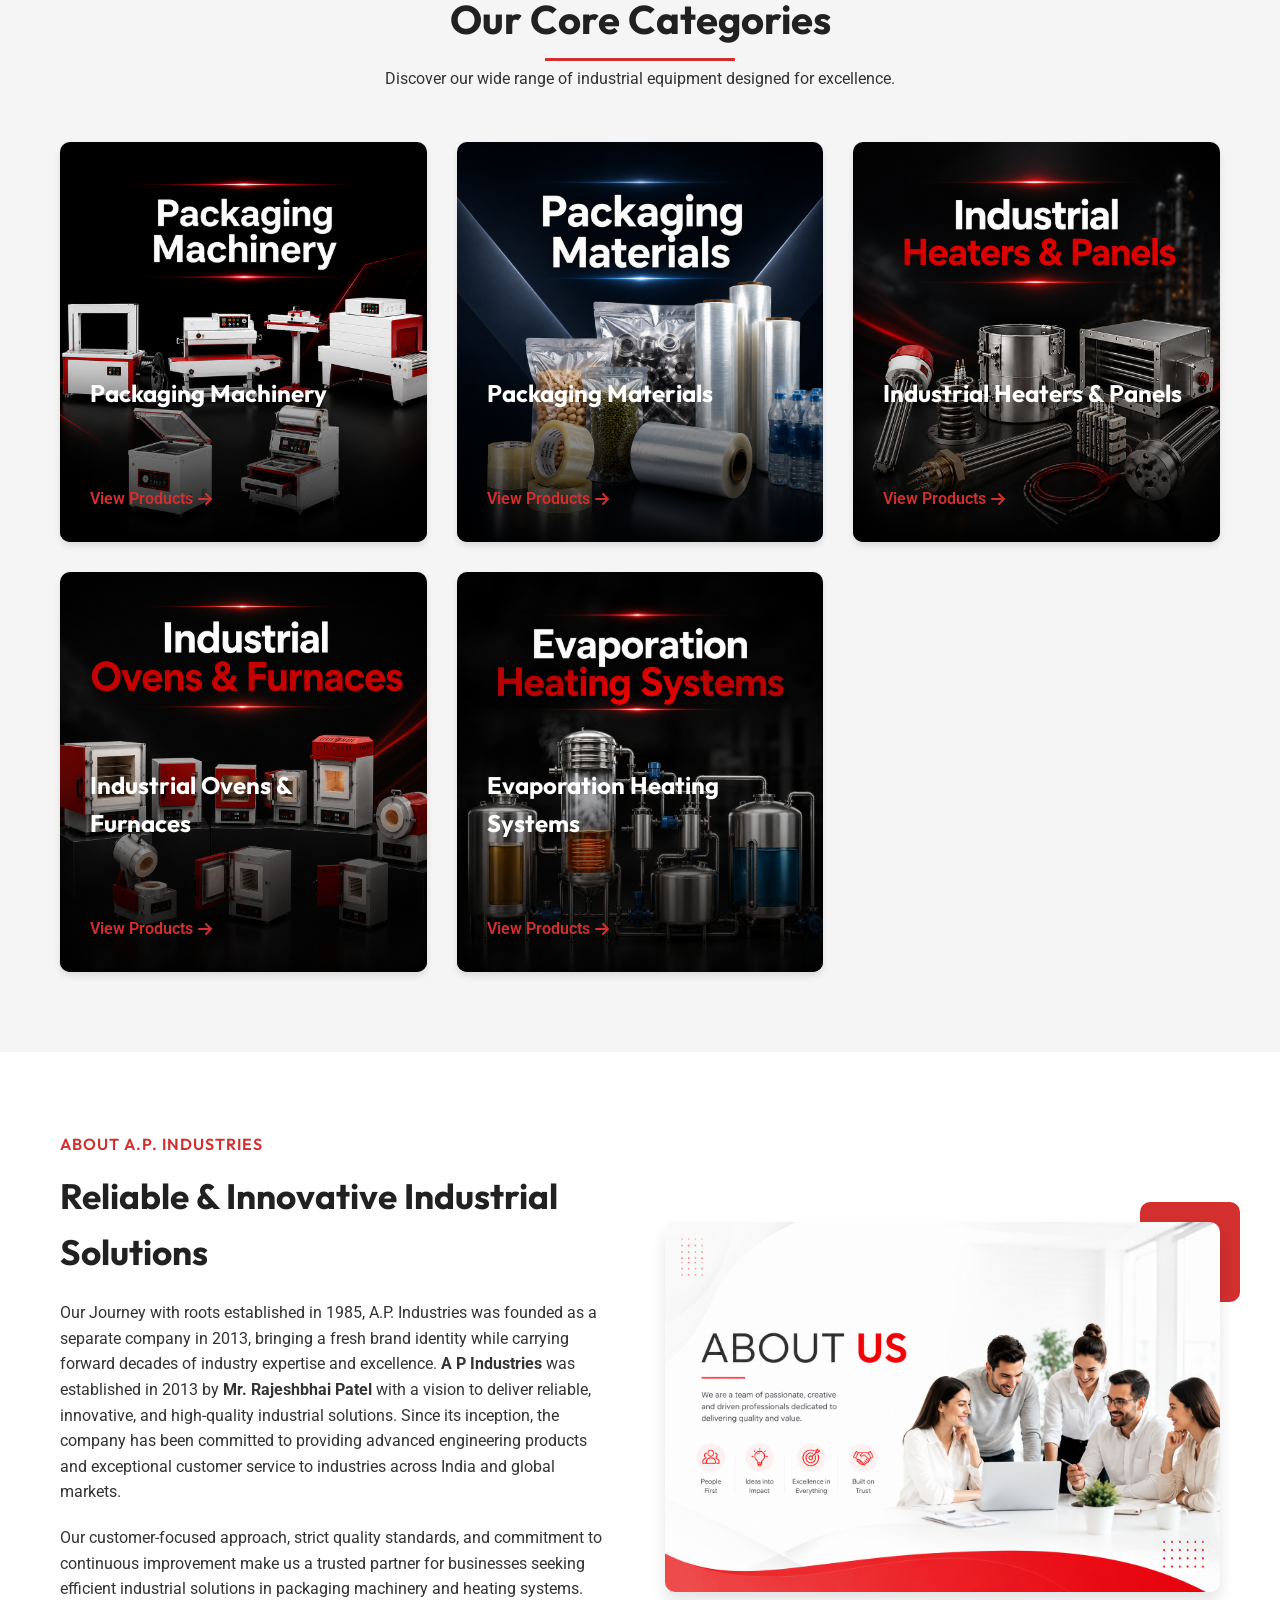
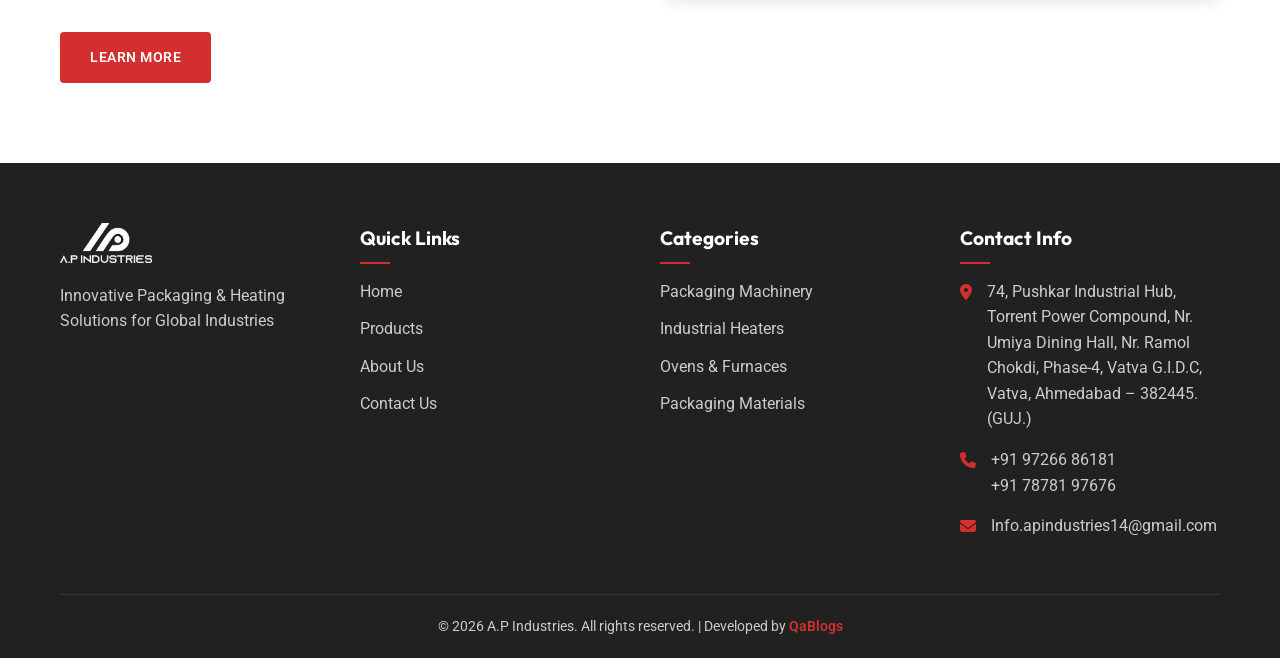
==== commit 8de69727: "Few image chagnes, content changes and some feedbacks suggested by the Purvenbhai" ====
--- a/index.html
+++ b/index.html
@@ -35,7 +35,7 @@
             <div class="top-bar-social">
                 <a href="#"><i class="fab fa-facebook-f"></i></a>
                 <a href="#" style="margin-left: 15px;"><i class="fab fa-linkedin-in"></i></a>
-                <a href="#" style="margin-left: 15px;"><i class="fab fa-twitter"></i></a>
+                <a href="#" style="margin-left: 15px;"><i class="fab fa-youtube"></i></a>
             </div>
         </div>
     </div>
@@ -49,7 +49,7 @@
                 </a>
 
                 <ul class="nav-links">
-                    <li><a href="#home">Home</a></li>
+                    <li><a href="#home" class="active">Home</a></li>
                     <li><a href="industrial-packaging-heating-categories.html">Products</a></li>
                     <li><a href="about.html">About Us</a></li>
                     <li><a href="contact.html">Contact</a></li>
@@ -69,11 +69,11 @@
     <div class="mobile-menu" id="mobile-menu">
         <div class="close-menu" id="mobile-menu-close"><i class="fas fa-times"></i></div>
         <ul>
-            <li><a href="#home">Home</a></li>
+            <li><a href="#home" class="active">Home</a></li>
             <li><a href="industrial-packaging-heating-categories.html">Products</a></li>
             <li><a href="about.html">About Us</a></li>
             <li><a href="contact.html">Contact</a></li>
-            <li><a href="contact.html" style="color: var(--primary-color);">Let's Connect</a></li>
+            <li><a href="contact.html">Let's Connect</a></li>
         </ul>
     </div>
 
@@ -158,8 +158,7 @@
 
                 <!-- Category 3 -->
                 <div class="product-card">
-                    <img src="https://images.unsplash.com/photo-1558346489-19413928158b?ixlib=rb-1.2.1&auto=format&fit=crop&w=800&q=80"
-                        alt="Industrial Heaters" loading="lazy">
+                    <img src="images/Ind-Heaters.png" alt="Industrial Heaters" loading="lazy">
                     <div class="product-overlay">
                         <h3>Industrial Heaters & Panels</h3>
                         <p>Advanced heating elements and integrated control systems for efficiency.</p>
@@ -170,8 +169,7 @@
 
                 <!-- Category 4 -->
                 <div class="product-card">
-                    <img src="https://images.unsplash.com/photo-1621905252507-b354bcadc0d6?ixlib=rb-1.2.1&auto=format&fit=crop&w=800&q=80"
-                        alt="Industrial Ovens" loading="lazy">
+                    <img src="images/industrial-ovens-and-furnances.png" alt="Industrial Ovens" loading="lazy">
                     <div class="product-overlay">
                         <h3>Industrial Ovens & Furnaces</h3>
                         <p>High-temperature processing solutions for curing, drying, and batch heating.</p>
@@ -182,8 +180,7 @@
 
                 <!-- Category 5 -->
                 <div class="product-card">
-                    <img src="https://images.unsplash.com/photo-1544724569-5f546fd6f2b5?ixlib=rb-1.2.1&auto=format&fit=crop&w=800&q=80"
-                        alt="Evaporation Systems" loading="lazy">
+                    <img src="images/Evaporator-Heating-Systeam.png" alt="Evaporation Systems" loading="lazy">
                     <div class="product-overlay">
                         <h3>Evaporation Heating Systems</h3>
                         <p>Specialized evaporative technology for chemical and thermal processing.</p>
--- a/css/style.css
+++ b/css/style.css
@@ -15,9 +15,9 @@
     --border-color: #E0E0E0;
     --white: #FFFFFF;
     --transition: all 0.3s cubic-bezier(0.4, 0, 0.2, 1);
-    --shadow-sm: 0 2px 4px rgba(0,0,0,0.05);
-    --shadow-md: 0 4px 6px rgba(0,0,0,0.1);
-    --shadow-lg: 0 10px 15px rgba(0,0,0,0.1);
+    --shadow-sm: 0 2px 4px rgba(0, 0, 0, 0.05);
+    --shadow-md: 0 4px 6px rgba(0, 0, 0, 0.1);
+    --shadow-lg: 0 10px 15px rgba(0, 0, 0, 0.1);
 }
 
 * {
@@ -38,7 +38,11 @@
     overflow-x: hidden;
 }
 
-h1, h2, h3, h4, .font-heading {
+h1,
+h2,
+h3,
+h4,
+.font-heading {
     font-family: 'Outfit', sans-serif;
     font-weight: 700;
     color: var(--secondary-color);
@@ -142,8 +146,21 @@
     padding: 15px 0;
 }
 
+.logo {
+    display: flex;
+    align-items: center;
+    transition: var(--transition);
+}
+
 .logo img {
-    height: 50px;
+    height: 60px;
+    width: auto;
+    object-fit: contain;
+    transition: var(--transition);
+}
+
+.logo:hover {
+    transform: scale(1.03);
 }
 
 .nav-links {
@@ -169,11 +186,13 @@
     transition: var(--transition);
 }
 
-.nav-links a:hover {
-    color: var(--primary-color);
-}
-
-.nav-links a:hover:after {
+.nav-links a:hover,
+.nav-links a.active {
+    color: var(--primary-color);
+}
+
+.nav-links a:hover:after,
+.nav-links a.active:after {
     width: 100%;
 }
 
@@ -181,6 +200,21 @@
     display: flex;
     align-items: center;
     gap: 20px;
+}
+
+.nav-actions .btn {
+    padding: 10px 22px;
+    font-size: 0.85rem;
+    background-color: transparent;
+    color: var(--primary-color);
+    border: 2px solid var(--primary-color);
+    box-shadow: none;
+}
+
+.nav-actions .btn:hover {
+    background-color: var(--primary-color);
+    color: var(--white);
+    box-shadow: var(--shadow-sm);
 }
 
 .search-icon {
@@ -198,7 +232,7 @@
 .hero {
     height: 80vh;
     min-height: 500px;
-    background: linear-gradient(rgba(0,0,0,0.6), rgba(0,0,0,0.6)), url('https://images.unsplash.com/photo-1581091226825-a6a2a5aee158?ixlib=rb-1.2.1&auto=format&fit=crop&w=1350&q=80');
+    background: linear-gradient(rgba(0, 0, 0, 0.6), rgba(0, 0, 0, 0.6)), url('../images/Website-Main.png');
     background-size: cover;
     background-position: center;
     display: flex;
@@ -318,7 +352,7 @@
     left: 0;
     width: 100%;
     padding: 30px;
-    background: linear-gradient(transparent, rgba(0,0,0,0.9));
+    background: linear-gradient(transparent, rgba(0, 0, 0, 0.9));
     color: var(--white);
     transition: var(--transition);
 }
@@ -503,6 +537,7 @@
         opacity: 0;
         transform: translateY(30px);
     }
+
     to {
         opacity: 1;
         transform: translateY(0);
@@ -514,29 +549,33 @@
     .nav-links {
         display: none;
     }
-    
+
     .mobile-toggle {
         display: block;
     }
-    
+
     .hero h1 {
         font-size: 2.5rem;
     }
-    
+
     .about-flex {
         flex-direction: column;
     }
 }
 
 @media (max-width: 768px) {
+    .logo img {
+        height: 50px;
+    }
+
     .hero h1 {
         font-size: 2rem;
     }
-    
+
     .section-padding {
         padding: 50px 0;
     }
-    
+
     .product-grid {
         grid-template-columns: 1fr;
     }
@@ -553,7 +592,7 @@
     z-index: 2000;
     padding: 50px 30px;
     transition: 0.5s;
-    box-shadow: -5px 0 15px rgba(0,0,0,0.5);
+    box-shadow: -5px 0 15px rgba(0, 0, 0, 0.5);
 }
 
 .mobile-menu.active {
@@ -577,6 +616,11 @@
     color: var(--white);
     font-size: 1.2rem;
     font-family: 'Outfit', sans-serif;
+}
+
+.mobile-menu ul li a.active {
+    color: var(--primary-color);
+    font-weight: 600;
 }
 
 .overlay-bg {
@@ -585,7 +629,7 @@
     left: 0;
     width: 100%;
     height: 100%;
-    background: rgba(0,0,0,0.7);
+    background: rgba(0, 0, 0, 0.7);
     z-index: 1500;
     display: none;
 }
@@ -602,7 +646,7 @@
 .categories-hero {
     height: 45vh;
     min-height: 320px;
-    background: linear-gradient(rgba(33, 33, 33, 0.8), rgba(33, 33, 33, 0.85)), url('https://images.unsplash.com/photo-1581091226825-a6a2a5aee158?ixlib=rb-1.2.1&auto=format&fit=crop&w=1350&q=80');
+    background: linear-gradient(rgba(33, 33, 33, 0.8), rgba(33, 33, 33, 0.85)), url('../images/category-BackGround-Image.png');
     background-size: cover;
     background-position: center;
     display: flex;
@@ -683,7 +727,8 @@
 /* Category Detail Sections */
 .category-detail-section {
     padding: 80px 0;
-    scroll-margin-top: 80px; /* Offset for sticky header */
+    scroll-margin-top: 80px;
+    /* Offset for sticky header */
 }
 
 .category-detail-section:nth-of-type(even) {
@@ -711,7 +756,6 @@
 .category-detail-desc {
     font-size: 1.1rem;
     color: #555;
-    max-width: 900px;
     line-height: 1.7;
     margin-bottom: 25px;
 }
@@ -987,13 +1031,16 @@
         grid-template-columns: 1fr;
         gap: 30px;
     }
+
     .category-inquiry-flex {
         flex-direction: column;
         gap: 40px;
     }
+
     .categories-hero h1 {
         font-size: 2.3rem;
     }
+
     .category-feature-list {
         grid-template-columns: 1fr;
     }
@@ -1152,6 +1199,7 @@
     .compact-listing-grid {
         grid-template-columns: repeat(2, 1fr);
     }
+
     .product-listing-hero h1 {
         font-size: 2.2rem;
     }
@@ -1450,6 +1498,7 @@
         grid-template-columns: repeat(2, 1fr);
         gap: 30px;
     }
+
     .stats-item:not(:last-child)::after {
         display: none;
     }
@@ -1459,11 +1508,4 @@
     .stats-bar {
         grid-template-columns: 1fr;
     }
-}
-
-
-
-
-
-
-
+}
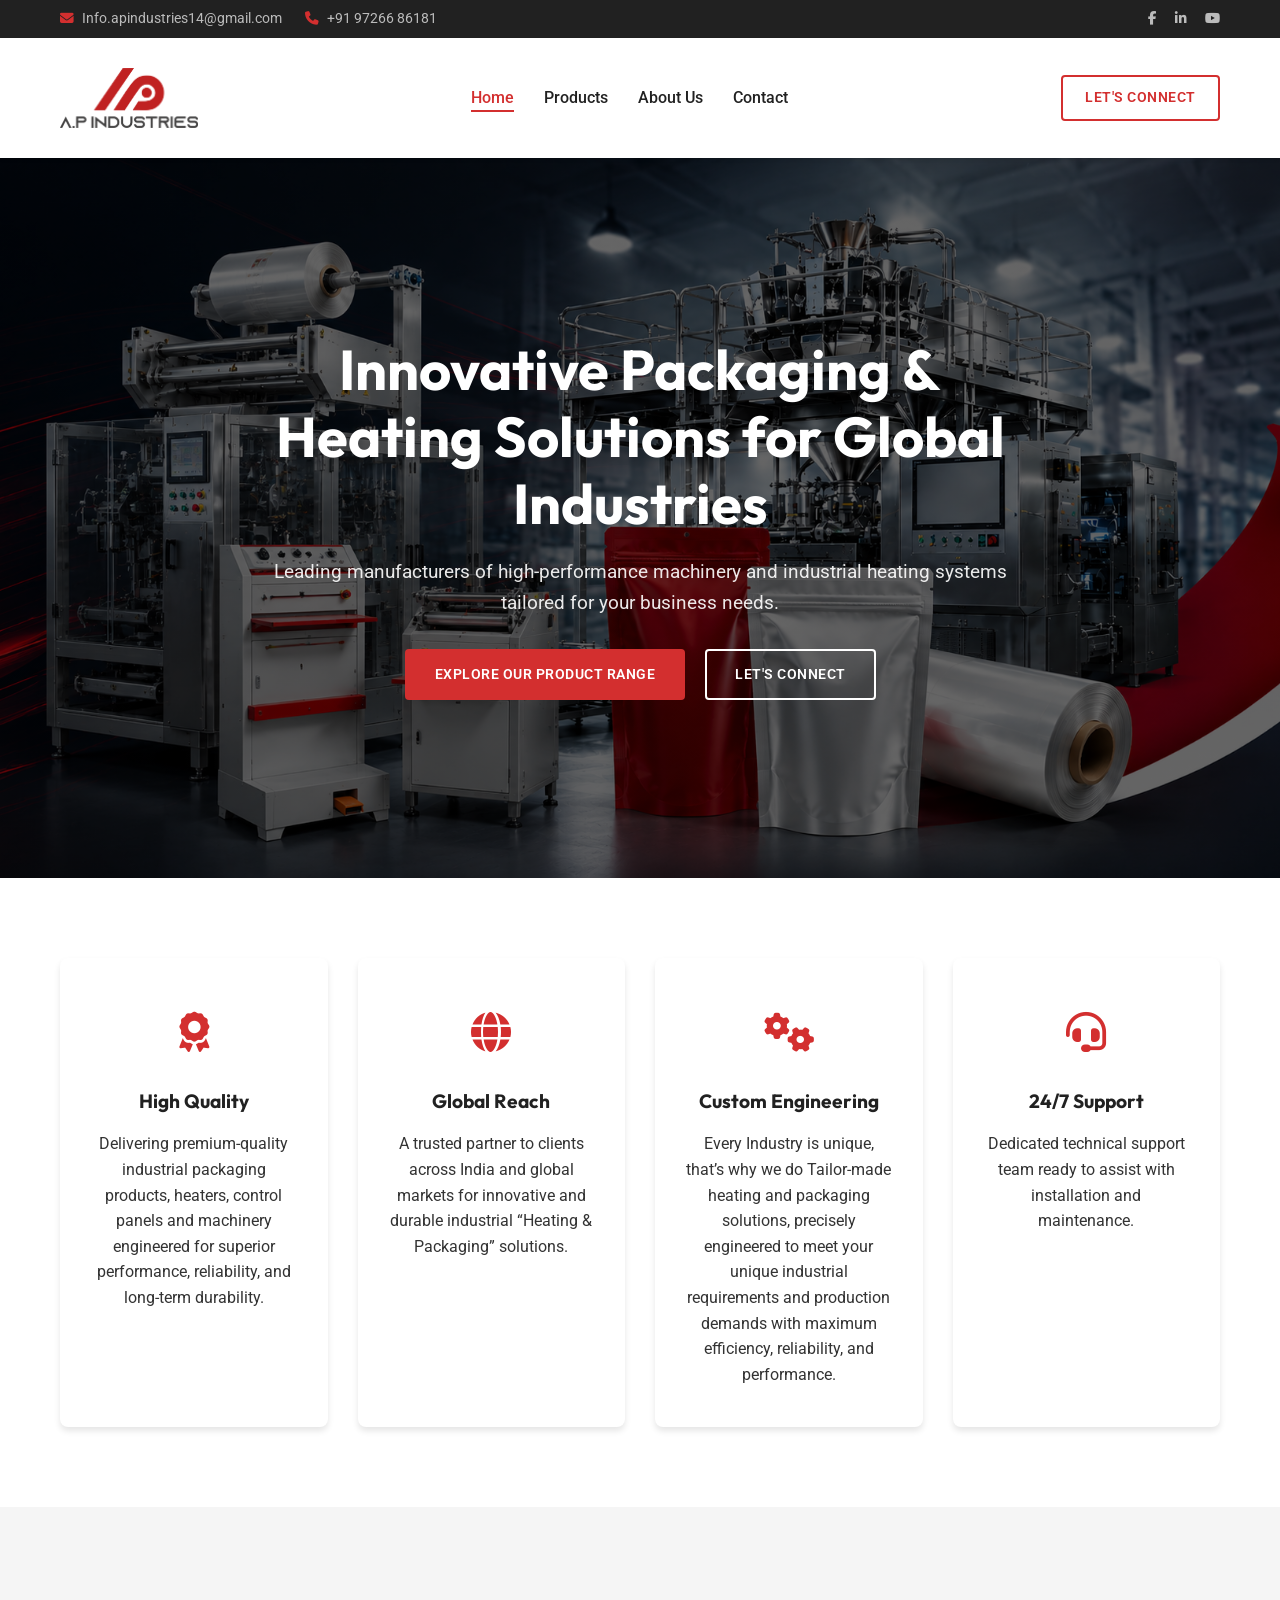
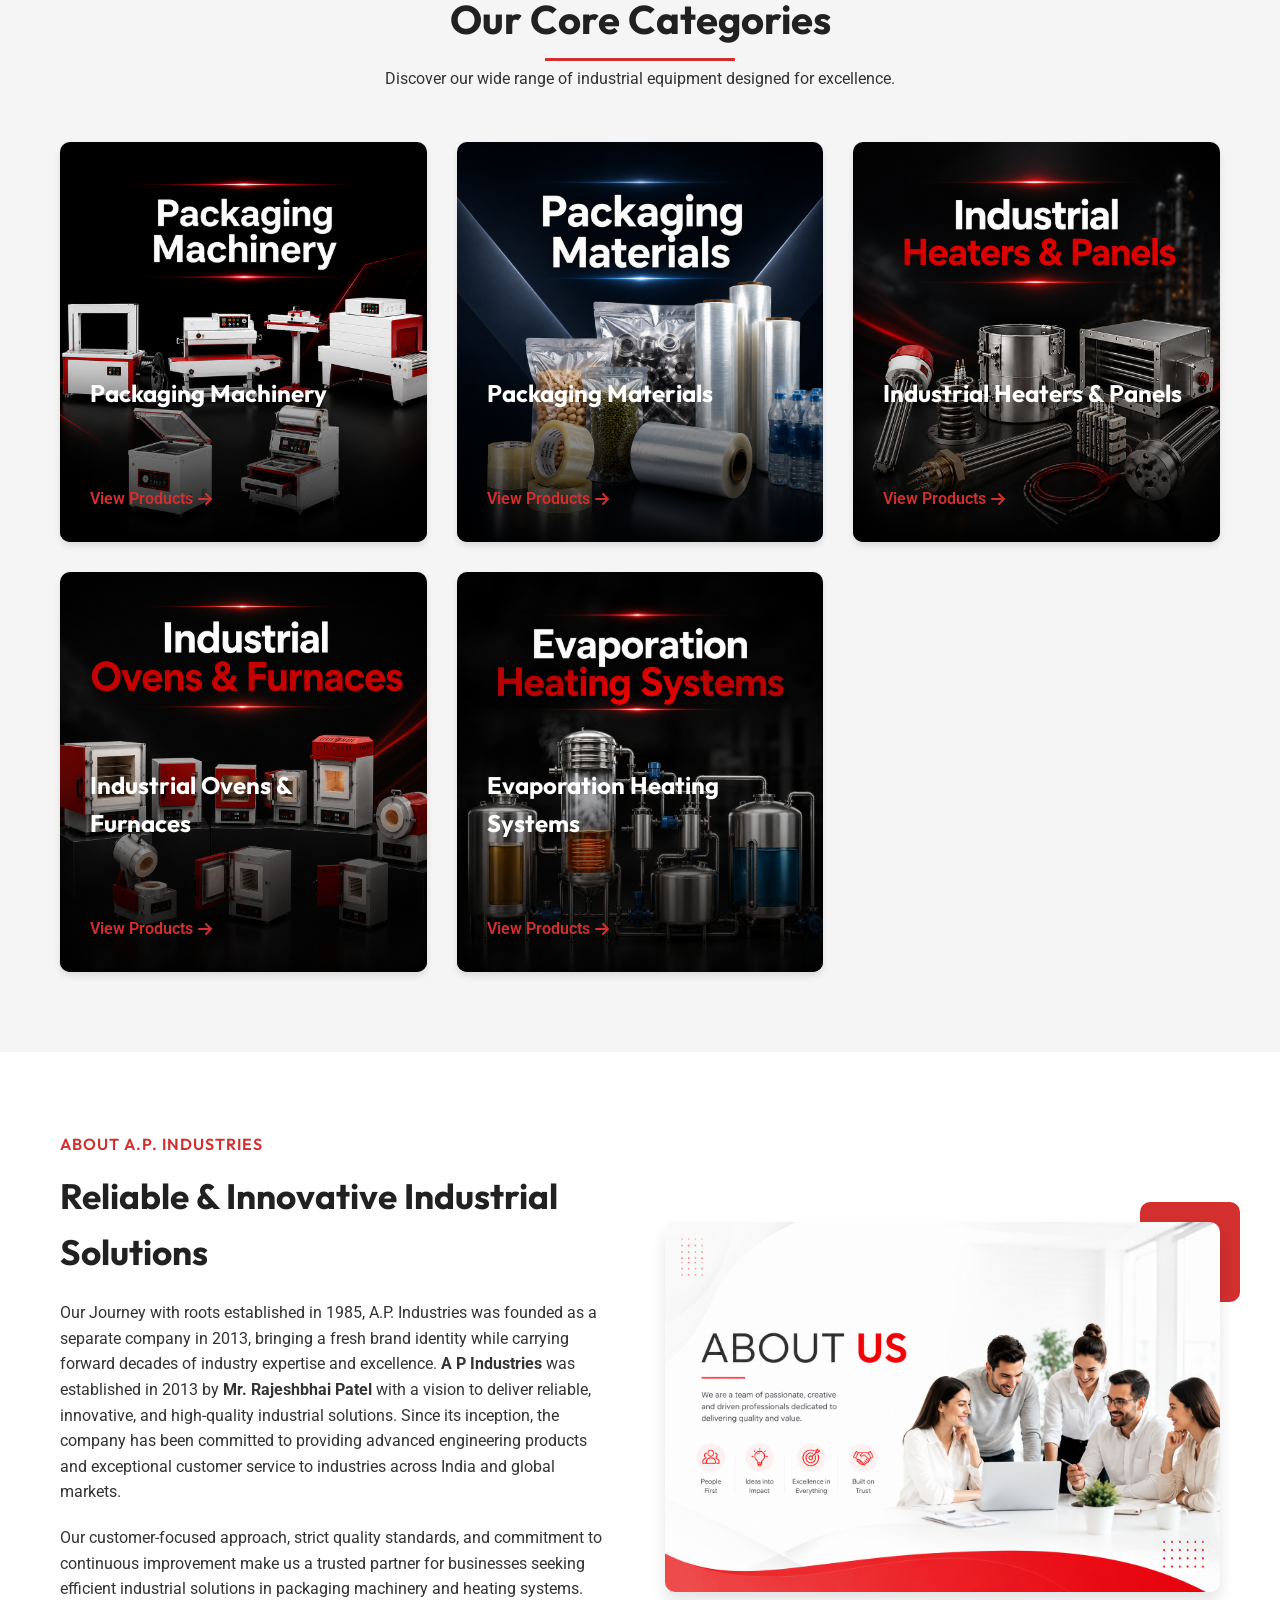
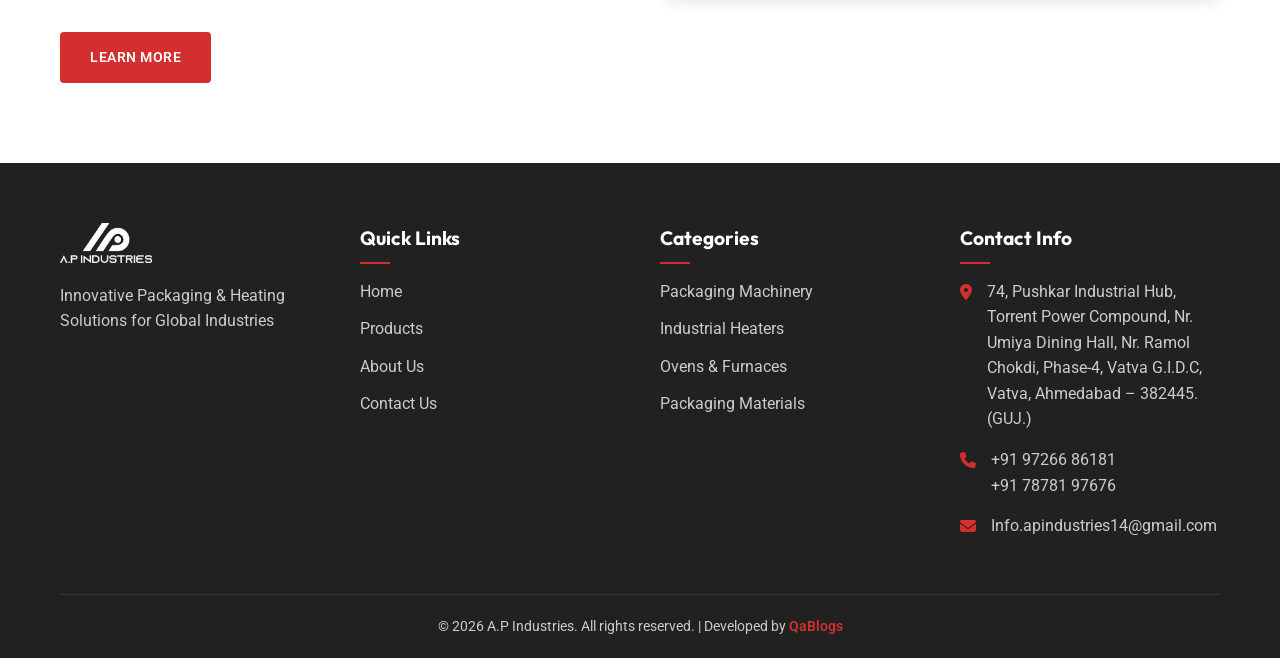
==== commit 71dd13cd: "IMplemented the Resend for contact us mail" ====
--- a/index.html
+++ b/index.html
@@ -56,7 +56,7 @@
                 </ul>
 
                 <div class="nav-actions">
-                    <div class="search-icon"><i class="fas fa-search"></i></div>
+
                     <a href="contact.html" class="btn btn-primary">Let's Connect</a>
                     <div class="mobile-toggle" id="mobile-menu-open"><i class="fas fa-bars"></i></div>
                 </div>
--- a/css/style.css
+++ b/css/style.css
@@ -1025,6 +1025,75 @@
     box-shadow: 0 0 5px rgba(211, 47, 47, 0.2);
 }
 
+/* Form Response Banners & Loading UI */
+.form-response-banner {
+    padding: 15px 20px;
+    border-radius: 6px;
+    margin-bottom: 20px;
+    font-size: 0.95rem;
+    line-height: 1.5;
+    display: none;
+    animation: fadeInSlide 0.3s ease-in-out forwards;
+}
+
+.form-response-banner.show {
+    display: block;
+}
+
+.form-response-banner.success {
+    background-color: #f0fdf4;
+    border: 1px solid #bbf7d0;
+    color: #166534;
+}
+
+.form-response-banner.error {
+    background-color: #fef2f2;
+    border: 1px solid #fecaca;
+    color: #991b1b;
+}
+
+@keyframes fadeInSlide {
+    from {
+        opacity: 0;
+        transform: translateY(-8px);
+    }
+    to {
+        opacity: 1;
+        transform: translateY(0);
+    }
+}
+
+.btn-loading {
+    position: relative;
+    pointer-events: none;
+    opacity: 0.8;
+}
+
+.btn-loading .btn-text {
+    visibility: hidden;
+}
+
+.btn-loading::after {
+    content: "";
+    position: absolute;
+    width: 18px;
+    height: 18px;
+    top: 50%;
+    left: 50%;
+    margin-top: -9px;
+    margin-left: -9px;
+    border: 2px solid rgba(255, 255, 255, 0.3);
+    border-radius: 50%;
+    border-top-color: #ffffff;
+    animation: btnSpinner 0.8s linear infinite;
+}
+
+@keyframes btnSpinner {
+    to {
+        transform: rotate(360deg);
+    }
+}
+
 /* Responsive category styling */
 @media (max-width: 992px) {
     .category-detail-meta {
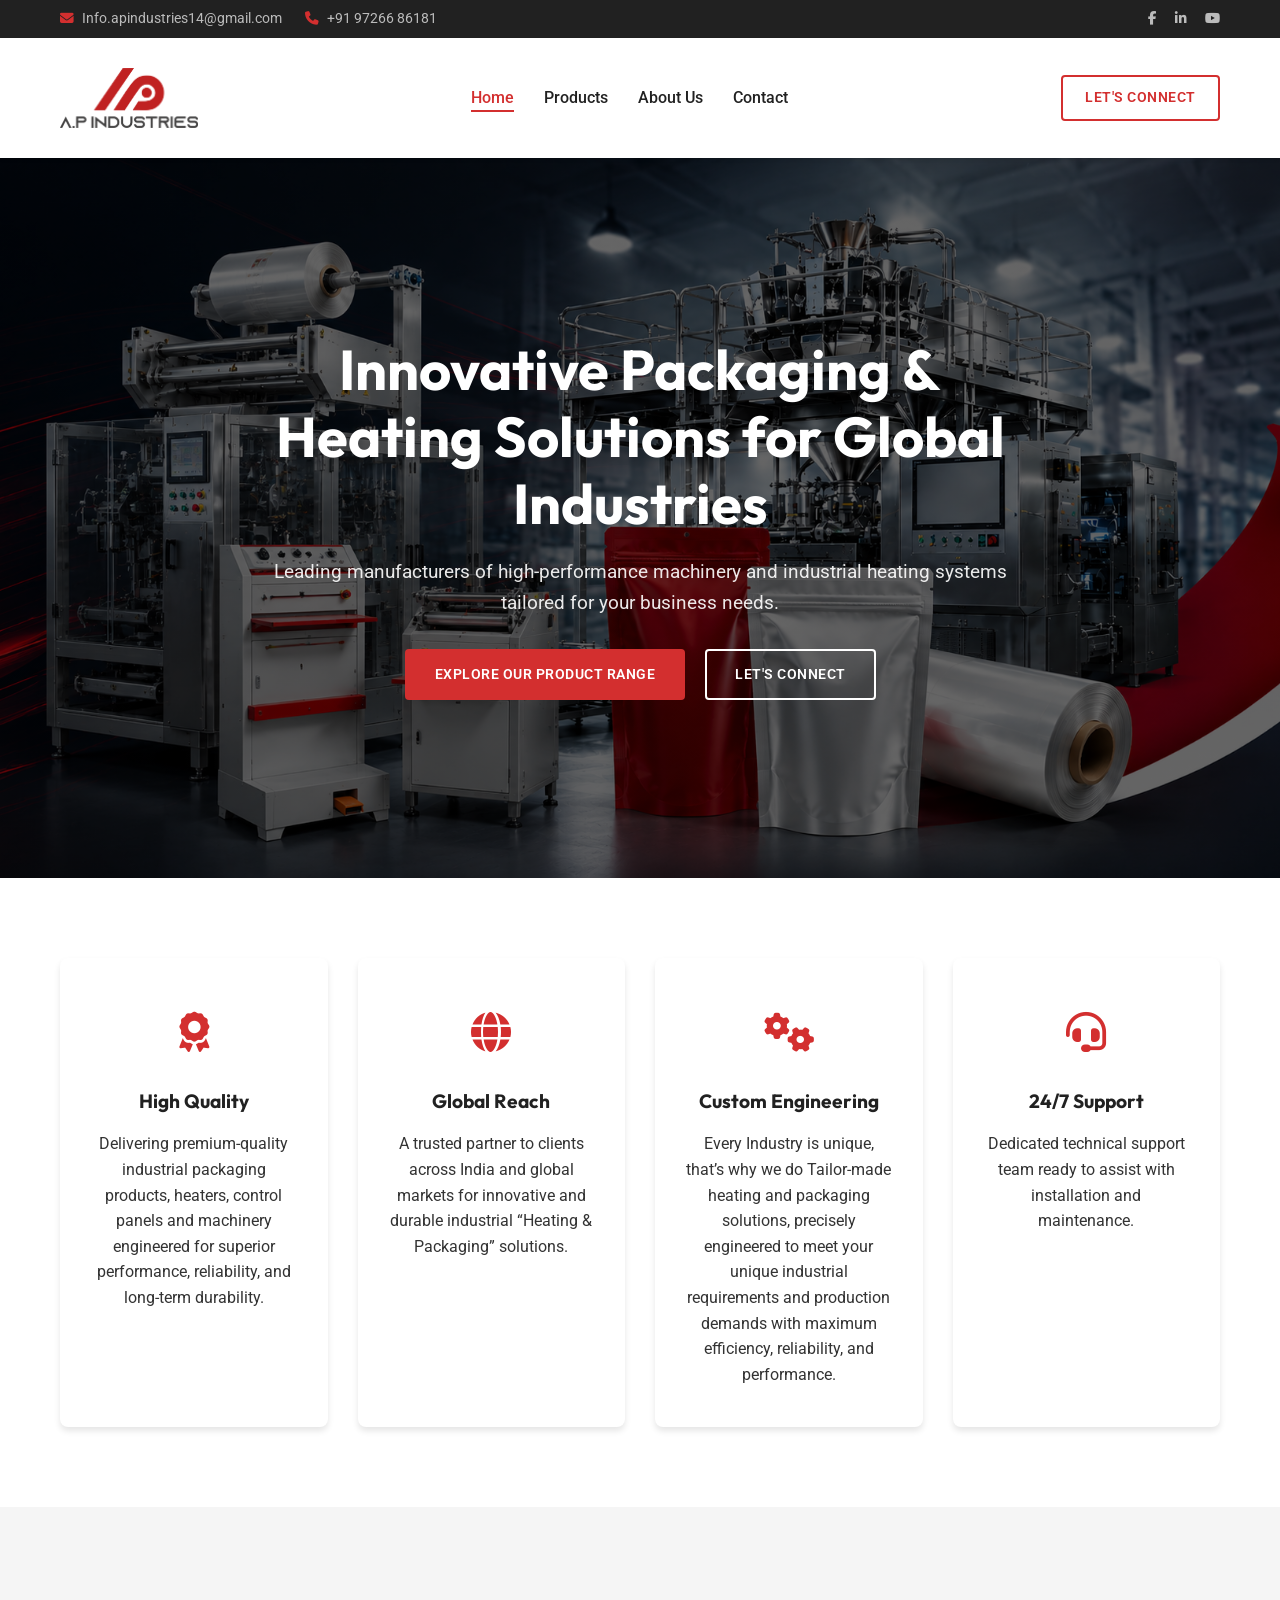
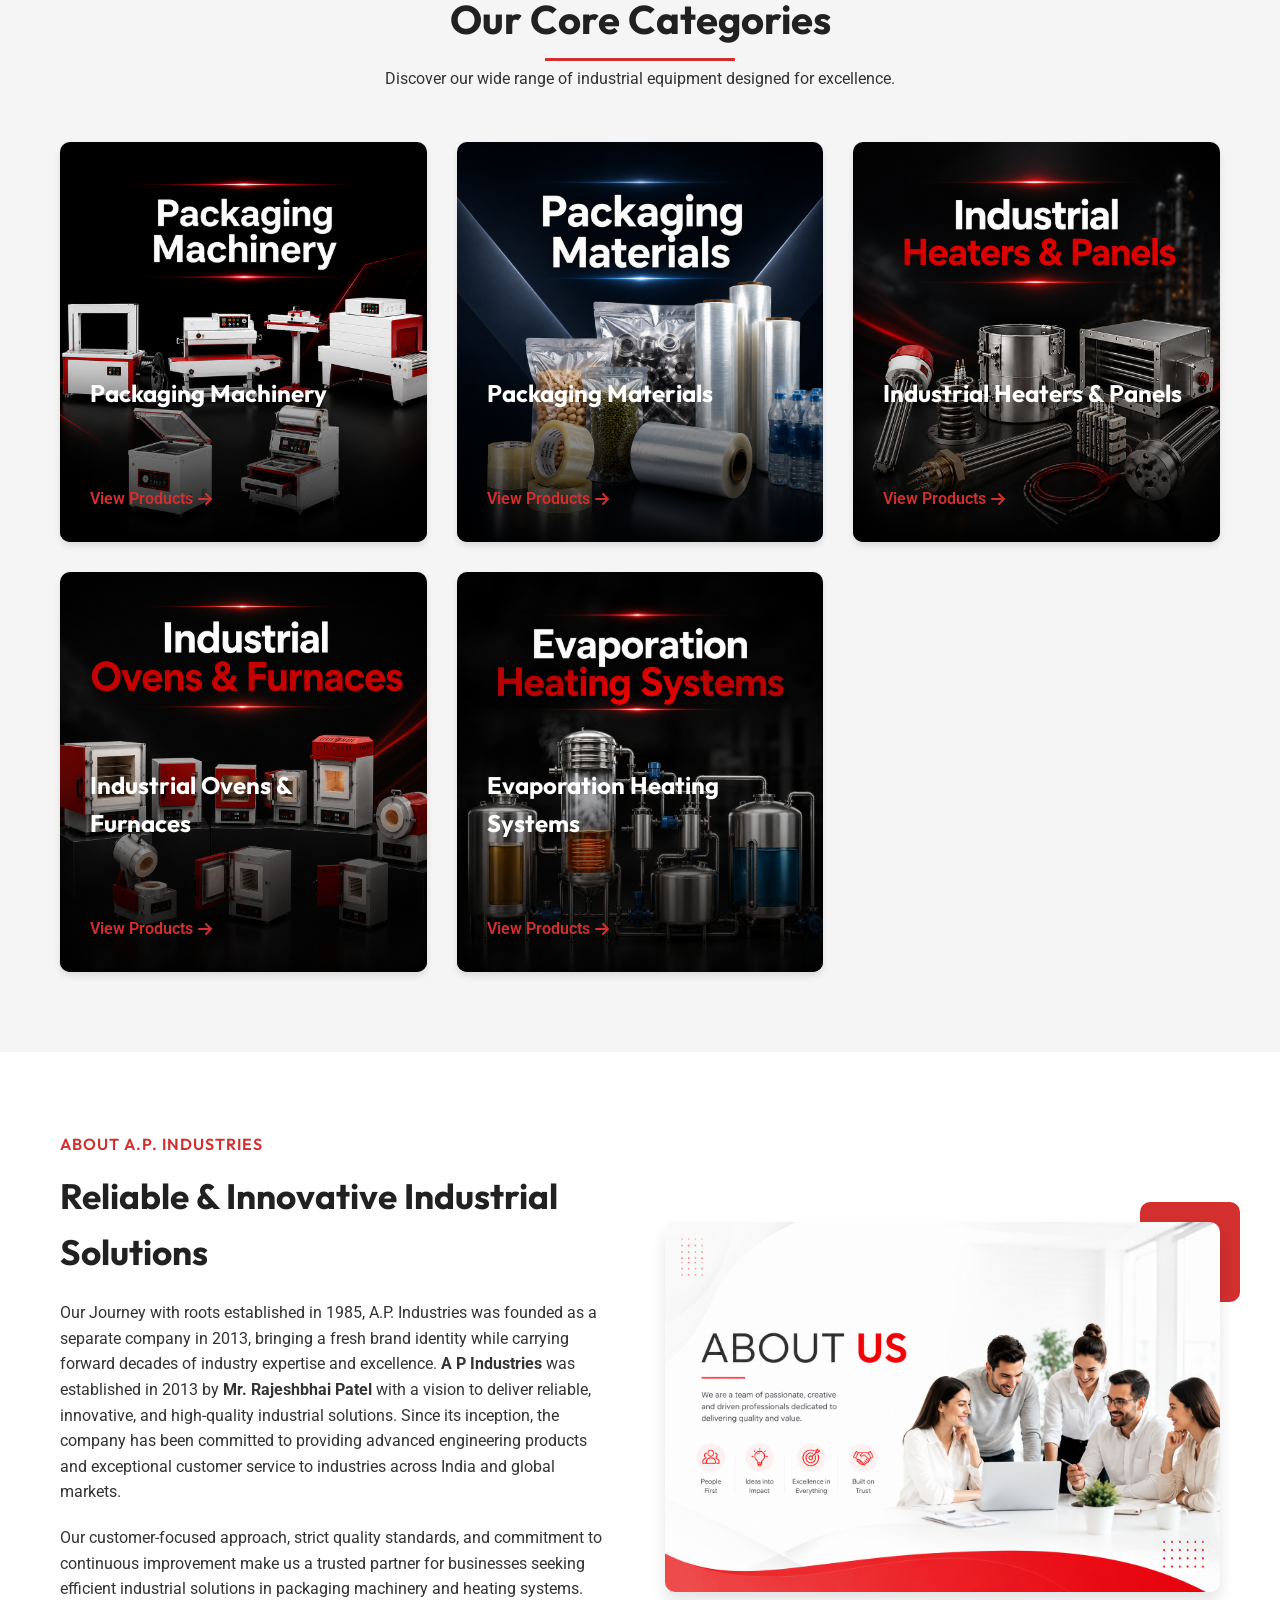
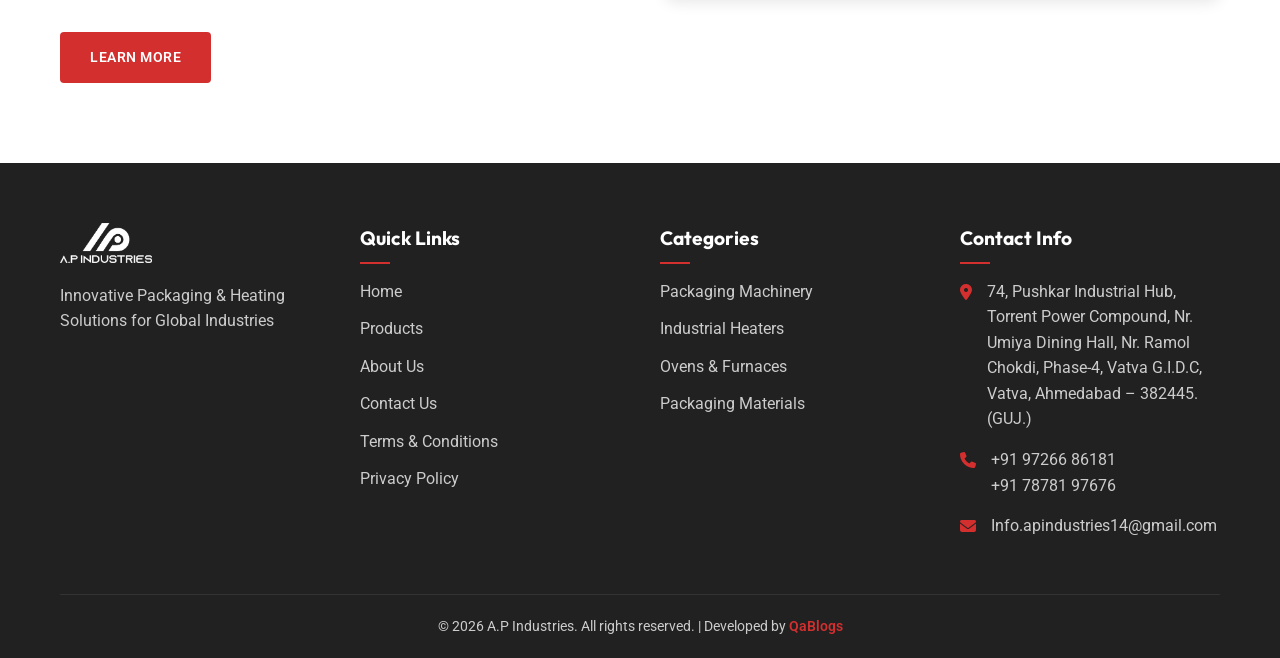
==== commit a4f80f9c: "added Privacy and terma and confition page" ====
--- a/index.html
+++ b/index.html
@@ -236,6 +236,8 @@
                         <li><a href="industrial-packaging-heating-categories.html">Products</a></li>
                         <li><a href="about.html">About Us</a></li>
                         <li><a href="contact.html">Contact Us</a></li>
+                        <li><a href="terms-and-conditions.html">Terms &amp; Conditions</a></li>
+                        <li><a href="privacy-policy.html">Privacy Policy</a></li>
                     </ul>
                 </div>
                 <div class="footer-col">
--- a/css/style.css
+++ b/css/style.css
@@ -1037,7 +1037,7 @@
 }
 
 .form-response-banner.show {
-    display: block;
+    display: block !important;
 }
 
 .form-response-banner.success {
@@ -1465,41 +1465,150 @@
     line-height: 1.6;
 }
 
+/* Industries We Serve Hexagonal Grid */
 .industries-served-grid {
     display: grid;
-    grid-template-columns: repeat(auto-fit, minmax(160px, 1fr));
-    gap: 20px;
-    margin-top: 30px;
+    grid-template-columns: repeat(6, 1fr);
+    gap: 30px 18px;
+    margin-top: 40px;
+    max-width: 1240px;
+    margin-left: auto;
+    margin-right: auto;
+    padding: 10px;
 }
 
 .industry-item {
-    background: var(--light-grey);
-    border-radius: 6px;
-    padding: 25px 15px;
+    position: relative;
+    width: 100%;
+    aspect-ratio: 200 / 170;
+    display: flex;
+    align-items: center;
+    justify-content: center;
+    transition: transform 0.35s cubic-bezier(0.25, 0.8, 0.25, 1), filter 0.35s cubic-bezier(0.25, 0.8, 0.25, 1);
+    filter: drop-shadow(0 8px 18px rgba(0, 0, 0, 0.07));
+    cursor: pointer;
+    text-decoration: none;
+    background: transparent;
+}
+
+.industry-item .hexagon-bg {
+    position: absolute;
+    top: 0;
+    left: 0;
+    width: 100%;
+    height: 100%;
+    pointer-events: none;
+    z-index: 1;
+    overflow: visible;
+}
+
+.industry-item .hexagon-bg path {
+    fill: #ffffff;
+    stroke: #eaeaea;
+    stroke-width: 2;
+    transition: stroke 0.35s ease, fill 0.35s ease, stroke-width 0.35s ease;
+}
+
+.industry-item .industry-content {
+    position: relative;
+    z-index: 2;
+    display: flex;
+    flex-direction: column;
+    align-items: center;
+    justify-content: center;
     text-align: center;
-    transition: var(--transition);
-    border: 1px solid transparent;
+    padding: 20px 16px 16px;
+    width: 100%;
+    height: 100%;
+    box-sizing: border-box;
+}
+
+.industry-item .industry-icon {
+    width: 42px;
+    height: 42px;
+    margin-bottom: 7px;
+    flex-shrink: 0;
+    transition: transform 0.35s ease;
+    display: flex;
+    align-items: center;
+    justify-content: center;
+}
+
+.industry-item .industry-icon svg,
+.industry-item .industry-icon img {
+    width: 100%;
+    height: 100%;
+    object-fit: contain;
+}
+
+.industry-item .industry-title {
+    font-size: 0.72rem;
+    font-weight: 800;
+    color: #222222;
+    text-transform: uppercase;
+    letter-spacing: 0.4px;
+    margin: 0;
+    line-height: 1.2;
+    text-align: center;
+    max-width: 90%;
+}
+
+.industry-item .industry-dash {
+    width: 20px;
+    height: 3px;
+    background-color: var(--primary-color, #d32f2f);
+    border-radius: 2px;
+    margin-top: 6px;
+    flex-shrink: 0;
+    transition: width 0.35s ease, background-color 0.35s ease;
 }
 
 .industry-item:hover {
-    background: var(--white);
-    border-color: var(--primary-color);
-    box-shadow: var(--shadow-md);
-    transform: translateY(-3px);
-}
-
-.industry-item i {
-    font-size: 2.2rem;
-    color: var(--primary-color);
-    margin-bottom: 12px;
-    display: block;
-}
-
-.industry-item span {
-    font-weight: 600;
-    color: var(--secondary-color);
-    font-size: 0.95rem;
-}
+    transform: translateY(-8px);
+    filter: drop-shadow(0 14px 28px rgba(211, 47, 47, 0.22));
+}
+
+.industry-item:hover .hexagon-bg path {
+    stroke: var(--primary-color, #d32f2f);
+    stroke-width: 3.5;
+}
+
+.industry-item:hover .industry-icon {
+    transform: scale(1.12);
+}
+
+.industry-item:hover .industry-dash {
+    width: 32px;
+}
+
+@media (max-width: 1150px) {
+    .industries-served-grid {
+        grid-template-columns: repeat(4, 1fr);
+        gap: 25px 16px;
+    }
+}
+
+@media (max-width: 850px) {
+    .industries-served-grid {
+        grid-template-columns: repeat(3, 1fr);
+        gap: 22px 14px;
+    }
+}
+
+@media (max-width: 580px) {
+    .industries-served-grid {
+        grid-template-columns: repeat(2, 1fr);
+        gap: 18px 10px;
+    }
+    .industry-item .industry-icon {
+        width: 36px;
+        height: 36px;
+    }
+    .industry-item .industry-title {
+        font-size: 0.68rem;
+    }
+}
+
 
 @media (max-width: 768px) {
     .philosophy-grid {
@@ -1577,4 +1686,205 @@
     .stats-bar {
         grid-template-columns: 1fr;
     }
+}
+
+/* ==========================================================================
+   Legal / Terms & Conditions Page Styles
+   ========================================================================== */
+.legal-section-padding {
+    padding: 60px 0 80px;
+    background-color: var(--light-grey);
+}
+
+.legal-grid {
+    display: grid;
+    grid-template-columns: 280px 1fr;
+    gap: 40px;
+    align-items: start;
+}
+
+.legal-sidebar {
+    background: var(--white);
+    padding: 25px;
+    border-radius: 8px;
+    box-shadow: var(--shadow-sm);
+    border: 1px solid var(--border-color);
+    position: sticky;
+    top: 100px;
+}
+
+.legal-sidebar h3 {
+    font-size: 1.1rem;
+    margin-bottom: 15px;
+    padding-bottom: 10px;
+    border-bottom: 2px solid var(--primary-color);
+    color: var(--secondary-color);
+}
+
+.legal-toc-list {
+    list-style: none;
+    padding: 0;
+    margin: 0;
+}
+
+.legal-toc-list li {
+    margin-bottom: 8px;
+}
+
+.legal-toc-list a {
+    display: block;
+    padding: 8px 12px;
+    font-size: 0.9rem;
+    color: #555;
+    border-radius: 4px;
+    transition: var(--transition);
+    font-weight: 500;
+}
+
+.legal-toc-list a:hover,
+.legal-toc-list a.active {
+    background-color: rgba(211, 47, 47, 0.08);
+    color: var(--primary-color);
+    font-weight: 600;
+    padding-left: 16px;
+}
+
+.legal-content-card {
+    background: var(--white);
+    padding: 45px;
+    border-radius: 8px;
+    box-shadow: var(--shadow-sm);
+    border: 1px solid var(--border-color);
+}
+
+.legal-meta-bar {
+    display: flex;
+    justify-content: space-between;
+    align-items: center;
+    flex-wrap: wrap;
+    gap: 15px;
+    padding-bottom: 25px;
+    margin-bottom: 35px;
+    border-bottom: 1px solid var(--border-color);
+}
+
+.legal-meta-item {
+    font-size: 0.88rem;
+    color: #666;
+    display: flex;
+    align-items: center;
+    gap: 8px;
+}
+
+.legal-meta-item i {
+    color: var(--primary-color);
+}
+
+.legal-block {
+    margin-bottom: 40px;
+    scroll-margin-top: 110px;
+}
+
+.legal-block:last-child {
+    margin-bottom: 0;
+}
+
+.legal-block h2 {
+    font-size: 1.4rem;
+    color: var(--secondary-color);
+    margin-bottom: 15px;
+    display: flex;
+    align-items: center;
+    gap: 12px;
+}
+
+.legal-block h2 span.section-num {
+    background-color: var(--primary-color);
+    color: var(--white);
+    width: 32px;
+    height: 32px;
+    border-radius: 50%;
+    display: inline-flex;
+    align-items: center;
+    justify-content: center;
+    font-size: 0.9rem;
+    font-weight: 700;
+    flex-shrink: 0;
+}
+
+.legal-block p {
+    font-size: 0.98rem;
+    color: #444;
+    line-height: 1.7;
+    margin-bottom: 15px;
+}
+
+.legal-block ul {
+    margin: 15px 0 20px 20px;
+    list-style-type: disc;
+}
+
+.legal-block ul li {
+    font-size: 0.95rem;
+    color: #444;
+    line-height: 1.6;
+    margin-bottom: 8px;
+}
+
+.legal-callout {
+    background: #FFF8F8;
+    border-left: 4px solid var(--primary-color);
+    padding: 18px 22px;
+    border-radius: 0 6px 6px 0;
+    margin: 20px 0;
+}
+
+.legal-callout h4 {
+    color: var(--primary-hover);
+    font-size: 1rem;
+    margin-bottom: 6px;
+    display: flex;
+    align-items: center;
+    gap: 8px;
+}
+
+.legal-callout p {
+    margin-bottom: 0;
+    font-size: 0.92rem;
+    color: #555;
+}
+
+.print-btn {
+    display: inline-flex;
+    align-items: center;
+    gap: 8px;
+    background-color: var(--light-grey);
+    color: var(--secondary-color);
+    border: 1px solid var(--border-color);
+    padding: 8px 16px;
+    border-radius: 4px;
+    font-size: 0.85rem;
+    font-weight: 600;
+    cursor: pointer;
+    transition: var(--transition);
+}
+
+.print-btn:hover {
+    background-color: var(--primary-color);
+    color: var(--white);
+    border-color: var(--primary-color);
+}
+
+@media (max-width: 992px) {
+    .legal-grid {
+        grid-template-columns: 1fr;
+    }
+
+    .legal-sidebar {
+        position: static;
+    }
+
+    .legal-content-card {
+        padding: 25px;
+    }
 }
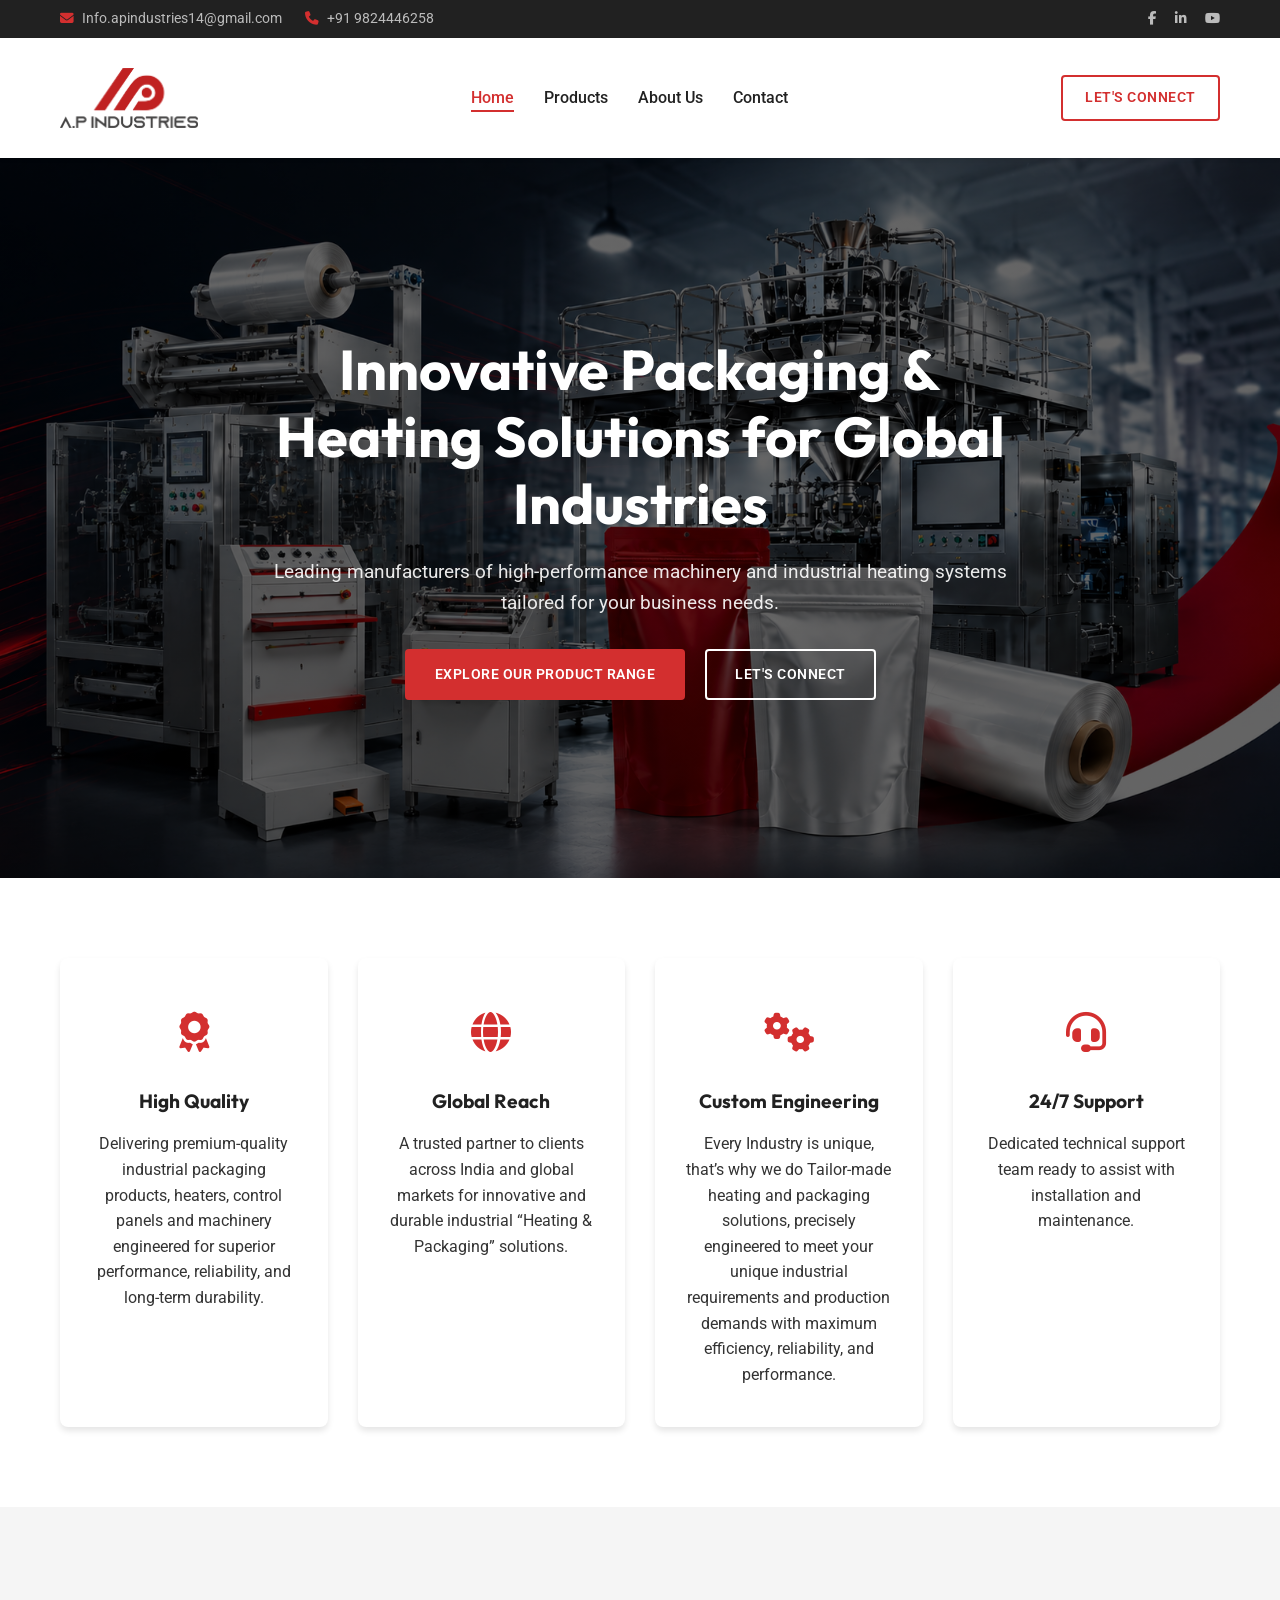
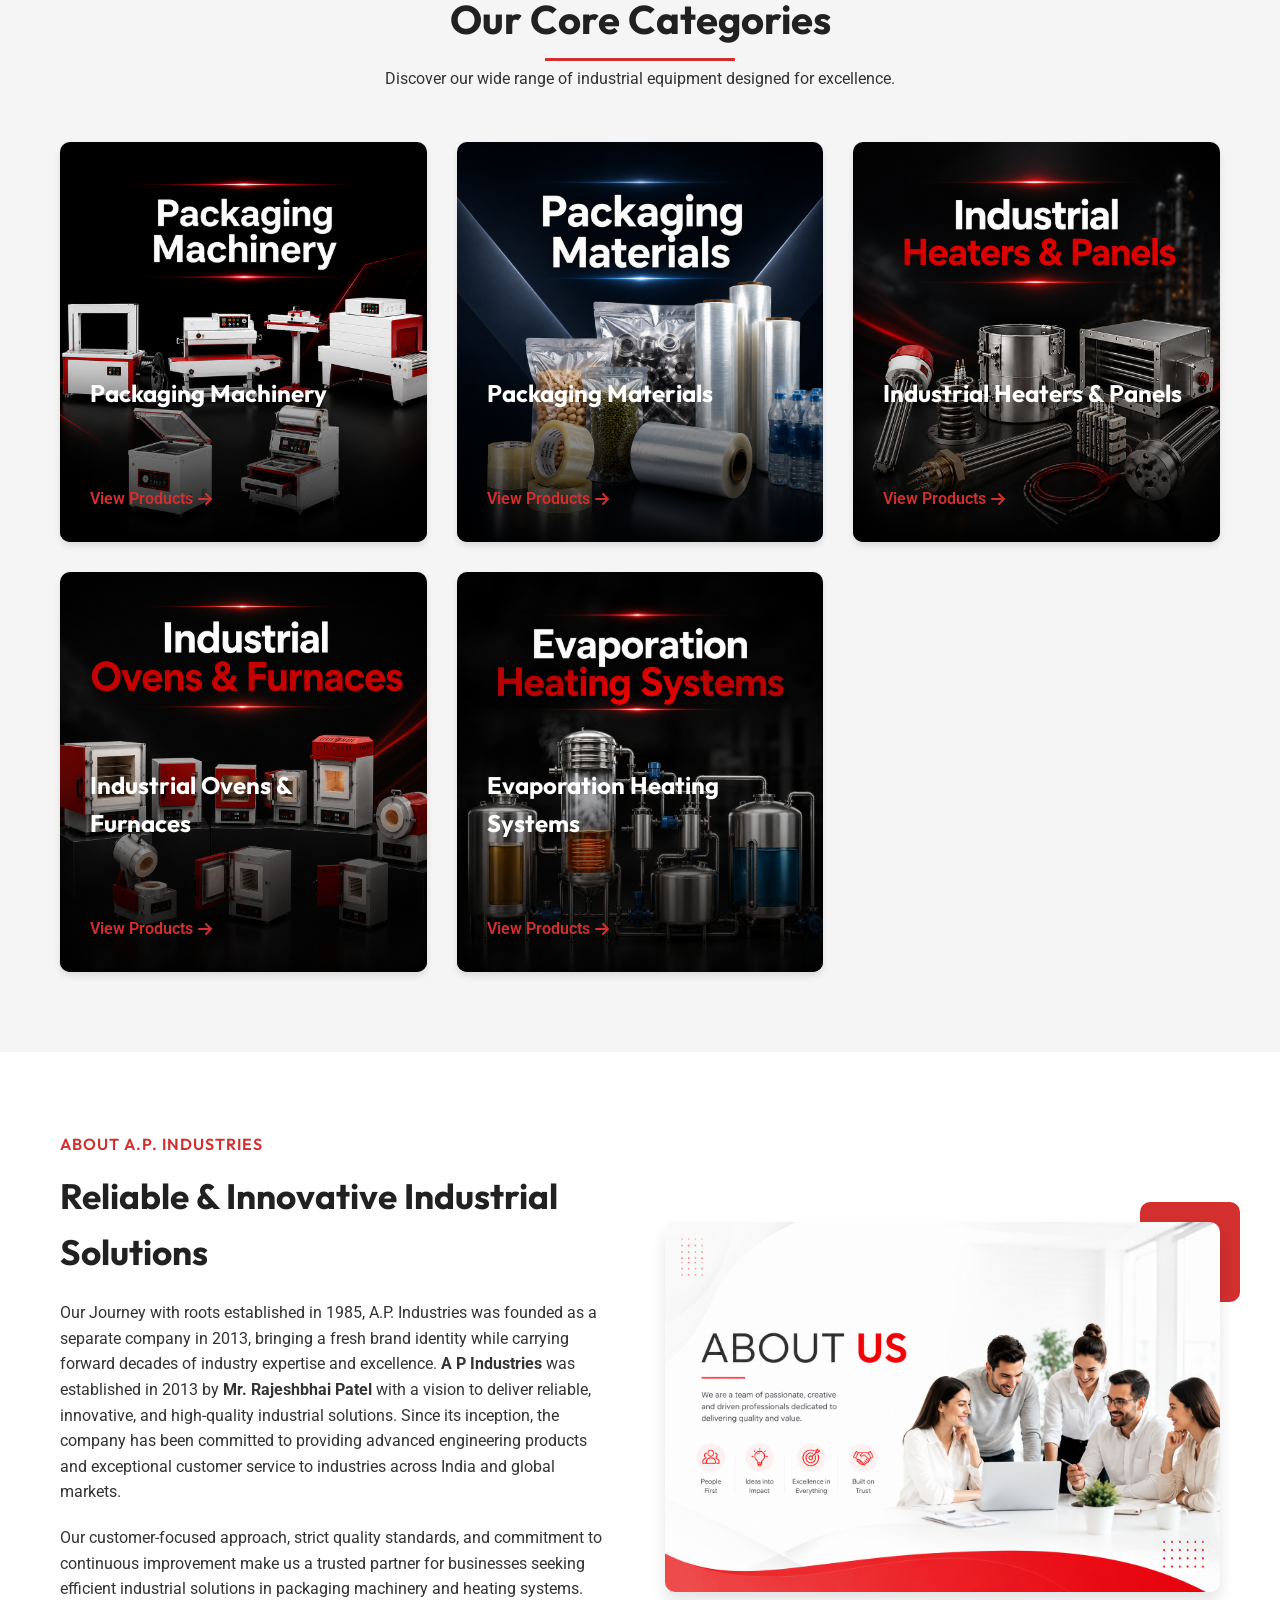
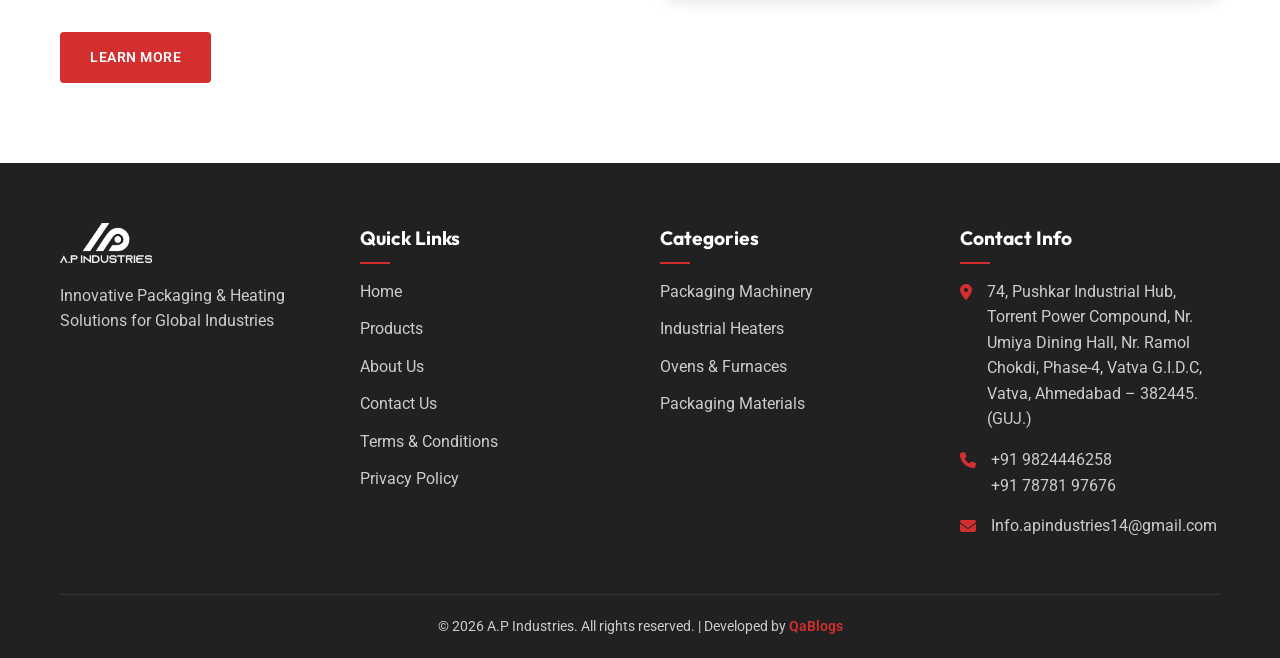
==== commit 14b916ce: "updated number from 97266 86181 to 9824446258" ====
--- a/index.html
+++ b/index.html
@@ -30,7 +30,7 @@
         <div class="container">
             <div class="top-bar-info">
                 <span><i class="fas fa-envelope"></i> Info.apindustries14@gmail.com</span>
-                <span><i class="fas fa-phone"></i> +91 97266 86181</span>
+                <span><i class="fas fa-phone"></i> +91 9824446258</span>
             </div>
             <div class="top-bar-social">
                 <a href="#"><i class="fab fa-facebook-f"></i></a>
@@ -262,7 +262,7 @@
                     </div>
                     <div class="contact-item">
                         <i class="fas fa-phone"></i>
-                        <p>+91 97266 86181<br>+91 78781 97676</p>
+                        <p>+91 9824446258<br>+91 78781 97676</p>
                     </div>
                     <div class="contact-item">
                         <i class="fas fa-envelope"></i>
--- a/css/style.css
+++ b/css/style.css
@@ -1057,6 +1057,7 @@
         opacity: 0;
         transform: translateY(-8px);
     }
+
     to {
         opacity: 1;
         transform: translateY(0);
@@ -1127,7 +1128,7 @@
 .product-listing-hero {
     height: 35vh;
     min-height: 250px;
-    background: linear-gradient(rgba(33, 33, 33, 0.85), rgba(33, 33, 33, 0.9)), url('https://images.unsplash.com/photo-1581091226825-a6a2a5aee158?ixlib=rb-1.2.1&auto=format&fit=crop&w=1350&q=80');
+    background: linear-gradient(rgba(33, 33, 33, 0.85), rgba(33, 33, 33, 0.9)), url('../images/category-BackGround-Image.png');
     background-size: cover;
     background-position: center;
     display: flex;
@@ -1600,10 +1601,12 @@
         grid-template-columns: repeat(2, 1fr);
         gap: 18px 10px;
     }
+
     .industry-item .industry-icon {
         width: 36px;
         height: 36px;
     }
+
     .industry-item .industry-title {
         font-size: 0.68rem;
     }
